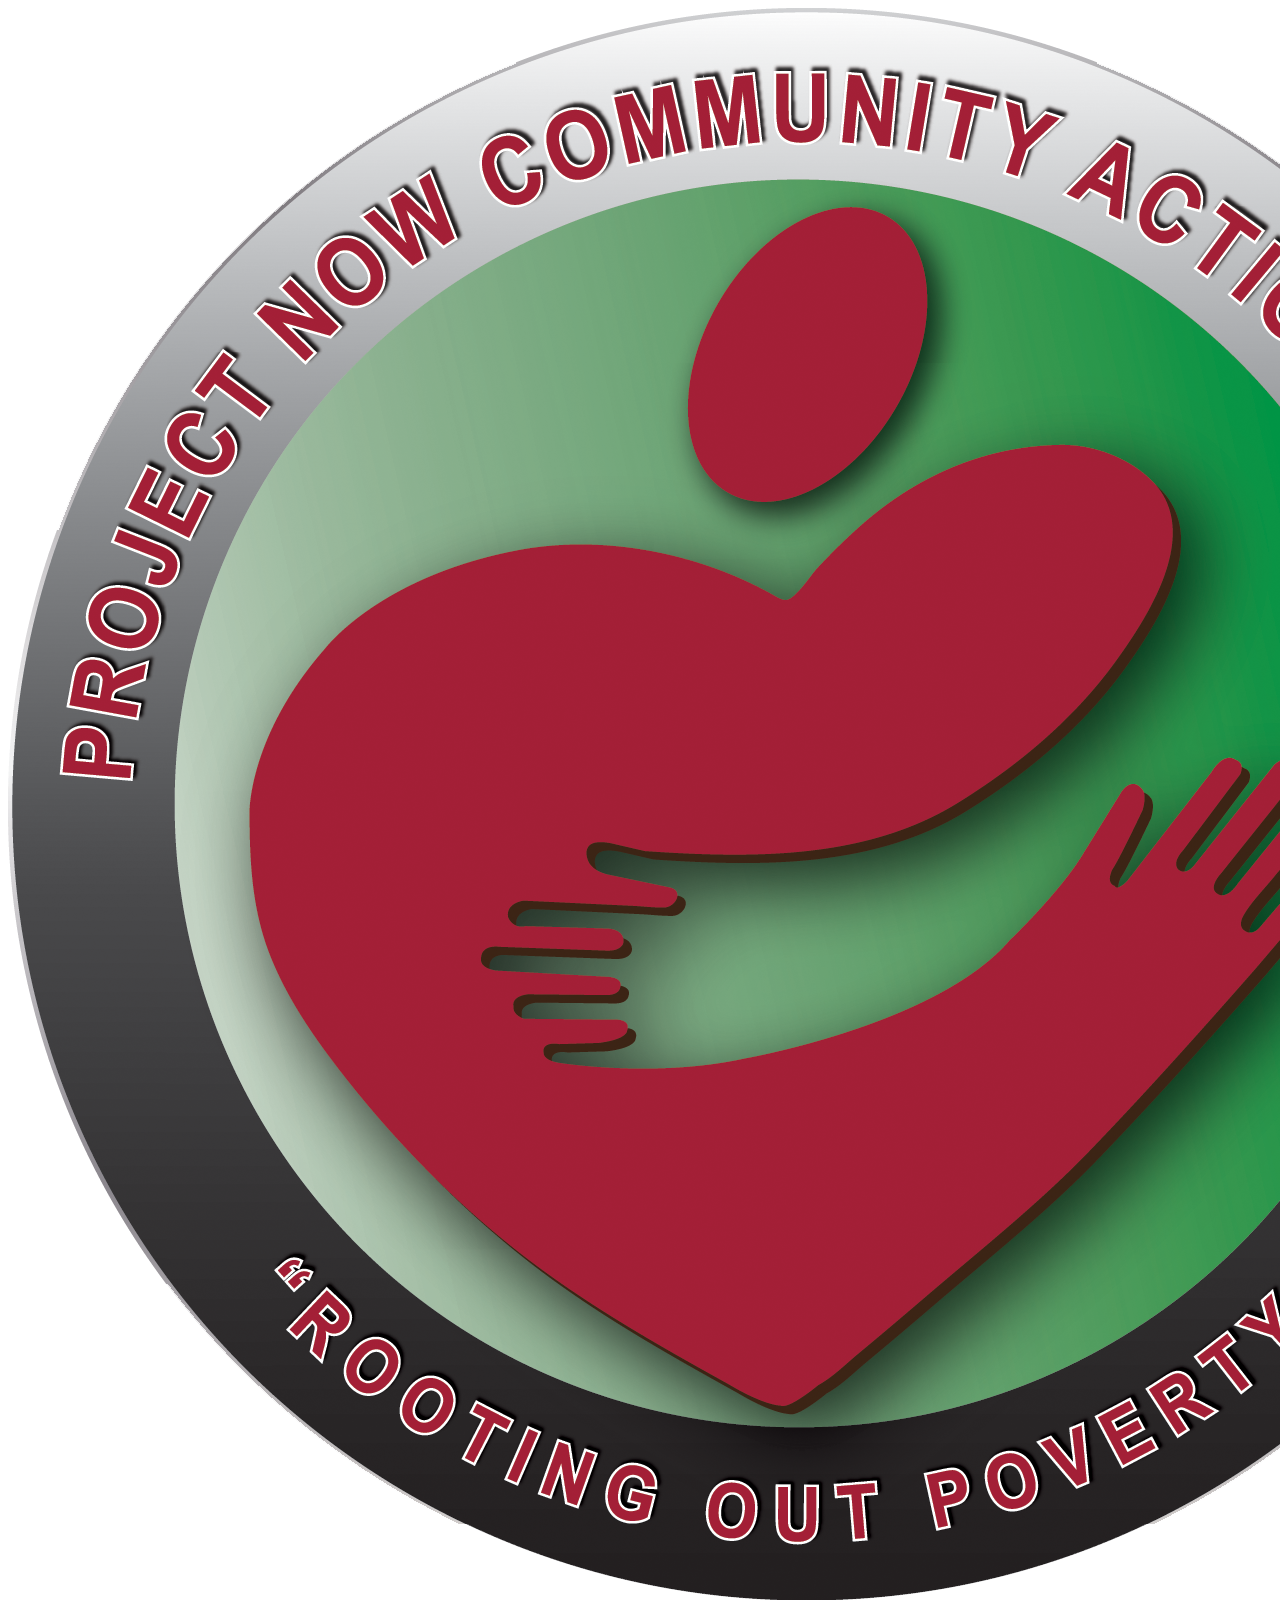
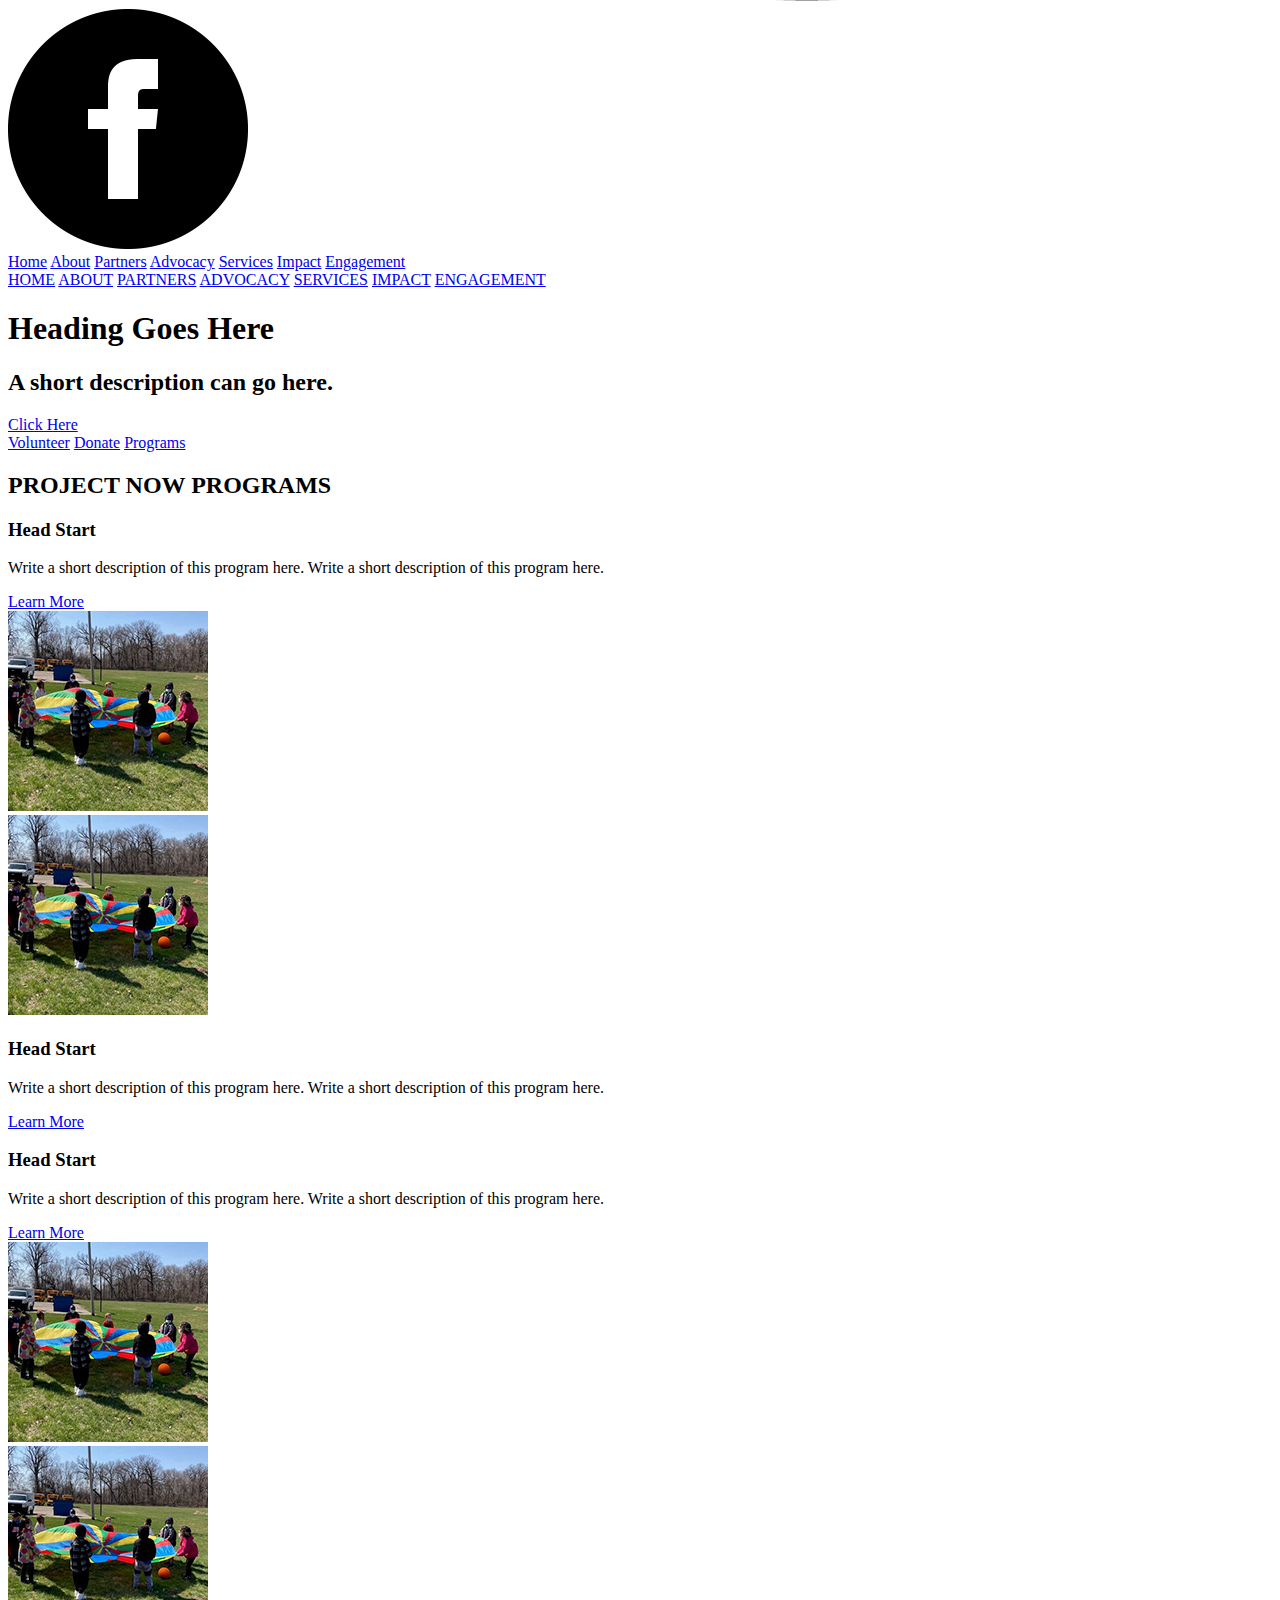
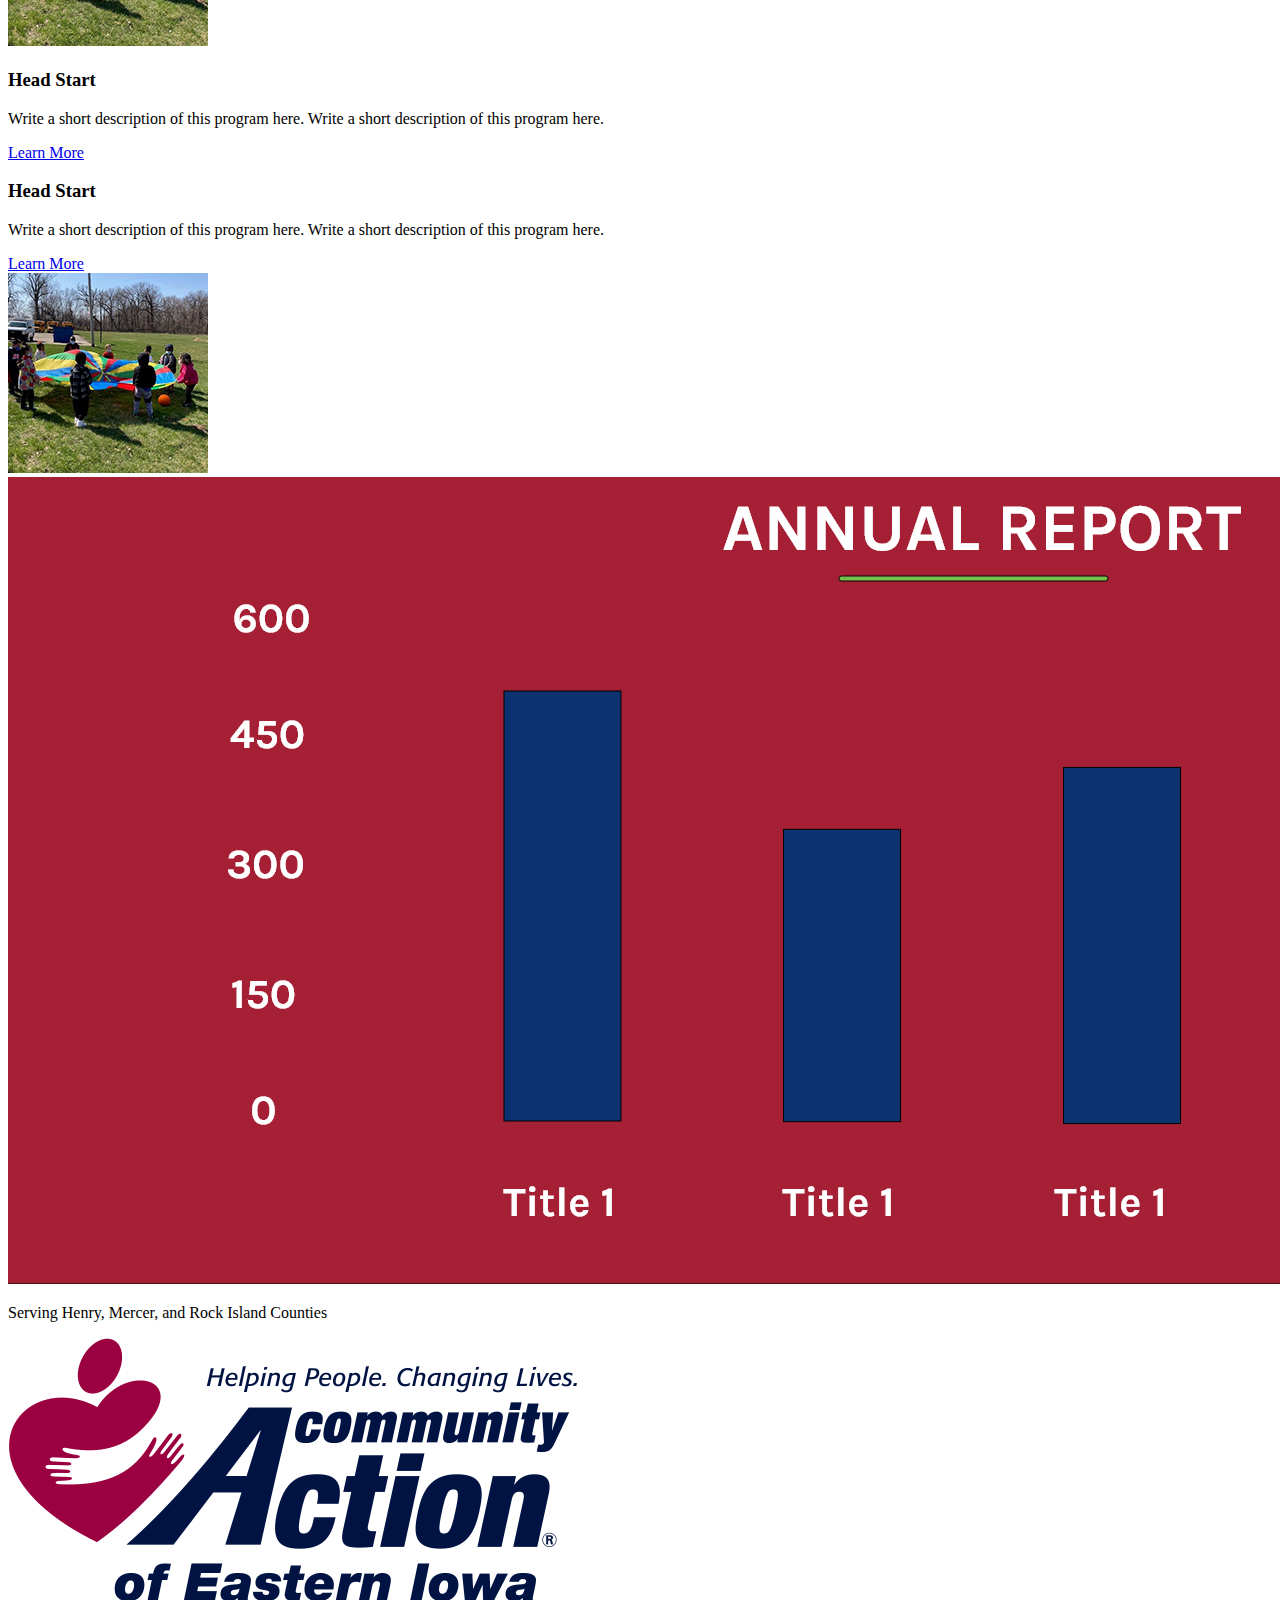
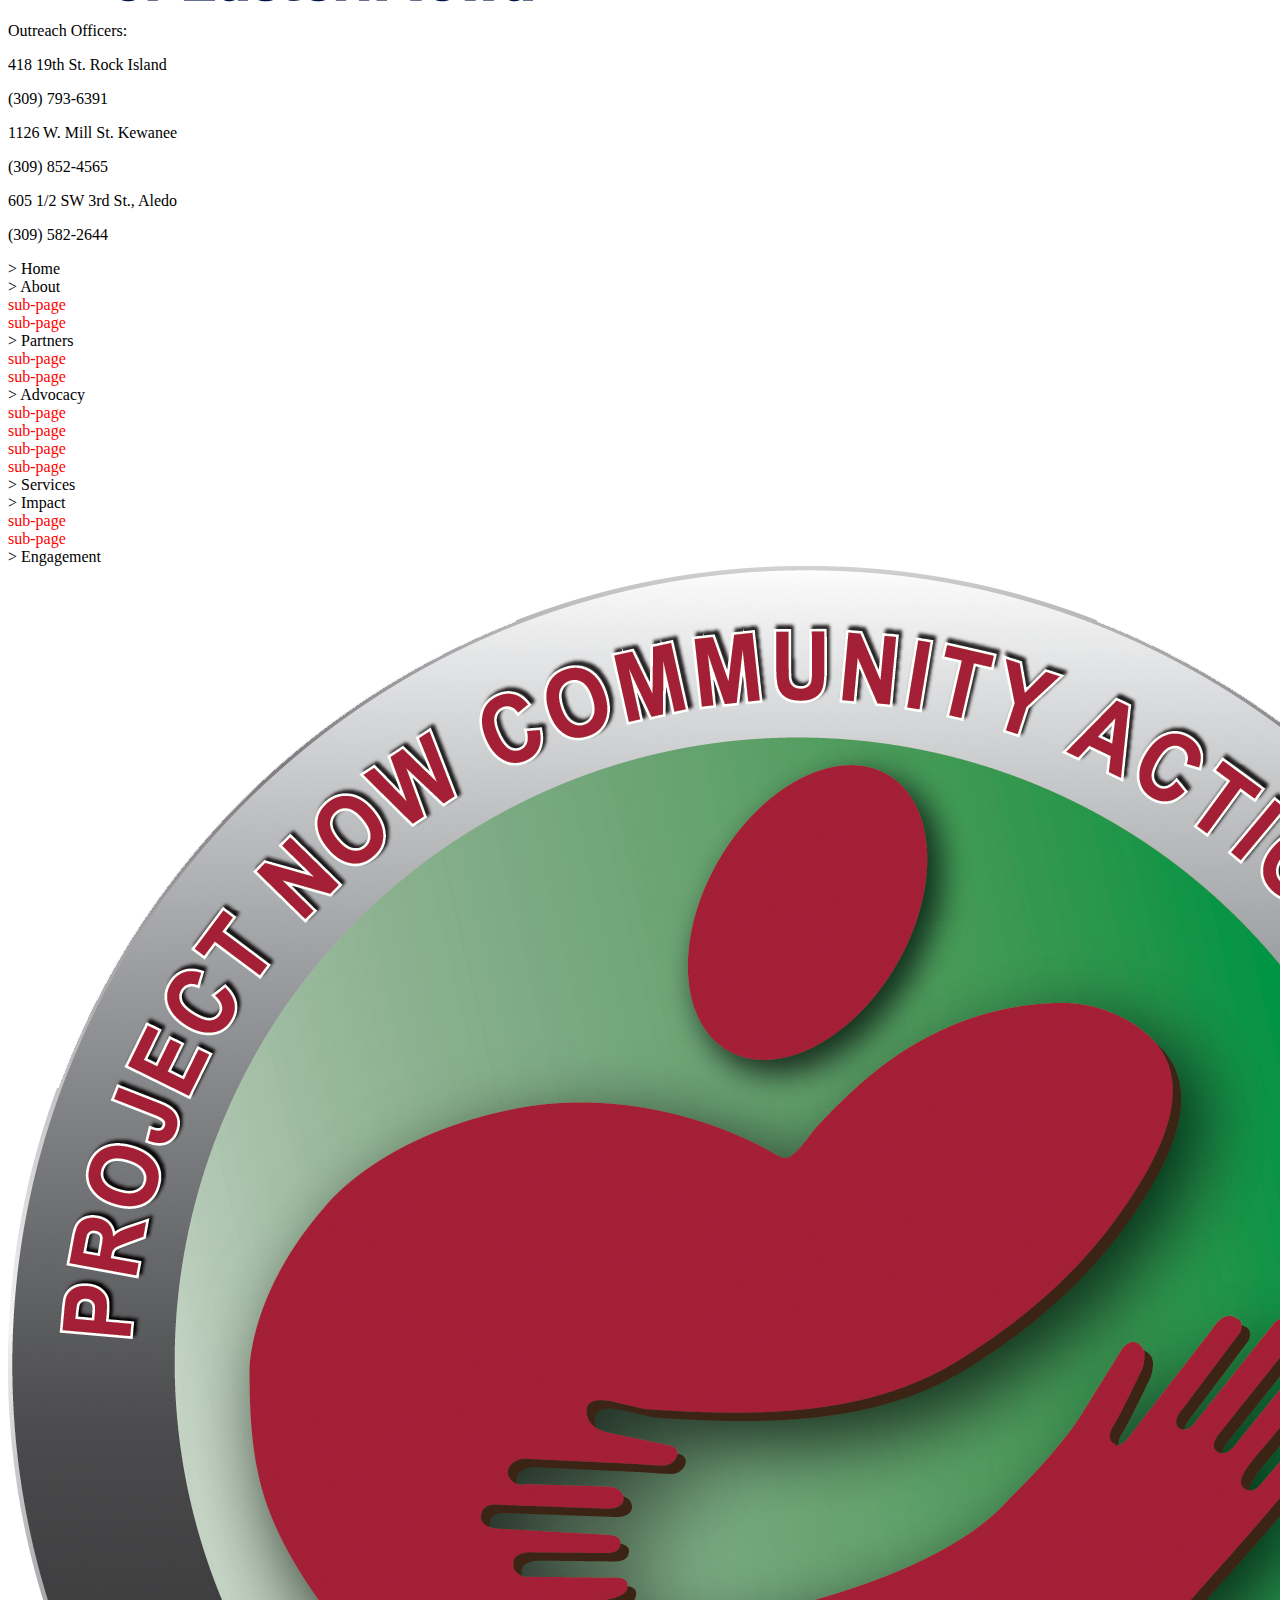
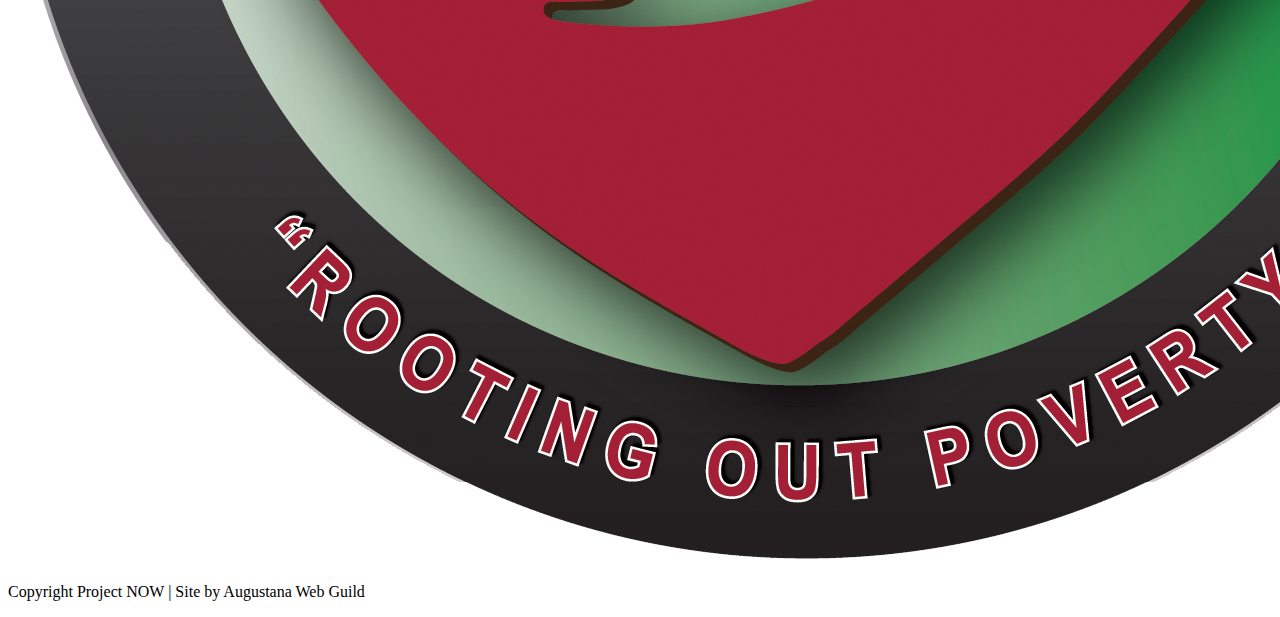
==== index.html @ 5ce3bcc2 "homepage" ====
<!DOCTYPE html>
<html>

<head>
    <title>Home | Project NOW</title>
    <link rel="stylesheet" type="text/css" href="css/style.css">
    <meta name="viewport" content="width=device-width, initial-scale=1.0">

</head>

<body>
    <header>

        <div class="logo">
            <img src="img/logo.png" alt="Project NOW logo">
        </div>
        <div class="facebook">
            <a href="https://www.facebook.com/projectnowIL/" target="_blank"><img src="img/facebook.png" alt="Link to facebook page for Project NOW"></a>
        </div>


        <div class="nav">
            <a href="index.html">Home</a>
            <a href="#about">About</a>
            <a href="#partners">Partners</a>
            <a href="#advocacy">Advocacy</a>
            <a href="#services">Services</a>
            <a href="#impact">Impact</a>
            <a href="#engagement">Engagement</a>
        </div>

    </header>

    <main>
        <div class="topnav" style="text-transform: uppercase;">
            <a href="javascript:void(0);" class="icon" onclick="myFunction()">
                <i class="fa fa-bars"></i>
            </a>
            <div id="myLinks">
                <a href="index.html">Home</a>
                <a href="#about">About</a>
                <a href="#partners">Partners</a>
                <a href="#advocacy">Advocacy</a>
                <a href="#services">Services</a>
                <a href="#impact">Impact</a>
                <a href="#engagement">Engagement</a>
            </div>
        </div>

        <div class="banner">
            <div class="img banner-img">
                <h1>Heading Goes Here</h1>
                <h2>A short description can go here.</h2>
                <a href="#info">Click Here</a>
            </div>
        </div>

        <div class="button-grid">
            <a href="#volunteer">Volunteer</a>
            <a href="#donate">Donate</a>
            <a href="#programs">Programs</a>
        </div>

        <div class="content">
            <h2>PROJECT NOW PROGRAMS</h2>
            <div class="content-grid">
                <div class="textSide">
                    <h3>Head Start</h3>
                    <p>Write a short description of this program here. Write a short description of this program here.</p>
                    <a href="#learn1">Learn More</a>
                </div>
                <div class="pictureSide">
                    <img src="img/pic1.jpg" alt="Kids sitting down with all their legs together in a circle">
                </div>
                <div class="pictureSide">
                    <img src="img/pic1.jpg" alt="Kids sitting down with all their legs together in a circle">
                </div>
                <div class="textSide">
                    <h3>Head Start</h3>
                    <p>Write a short description of this program here. Write a short description of this program here.</p>
                    <a href="#learn1">Learn More</a>
                </div>
                <div class="textSide">
                    <h3>Head Start</h3>
                    <p>Write a short description of this program here. Write a short description of this program here.</p>
                    <a href="#learn1">Learn More</a>
                </div>
                <div class="pictureSide">
                    <img src="img/pic1.jpg" alt="Kids sitting down with all their legs together in a circle">
                </div>
                <div class="pictureSide">
                    <img src="img/pic1.jpg" alt="Kids sitting down with all their legs together in a circle">
                </div>
                <div class="textSide">
                    <h3>Head Start</h3>
                    <p>Write a short description of this program here. Write a short description of this program here.</p>
                    <a href="#learn1">Learn More</a>
                </div>
                <div class="textSide">
                    <h3>Head Start</h3>
                    <p>Write a short description of this program here. Write a short description of this program here.</p>
                    <a href="#learn1">Learn More</a>
                </div>
                <div class="pictureSide">
                    <img src="img/pic1.jpg" alt="Kids sitting down with all their legs together in a circle">
                </div>
            </div>

            <div class="report">
                <img src="img/report.png" alt="report 2020">
            </div>

            <div class="bot-content-grid">
                <div class="bot-left">
                    <p class="mid">Serving Henry, Mercer, and Rock Island Counties</p>
                    <img src="img/comAct.png" alt="Helping people, changing lives">
                </div>
                <div class="bot-right">
                    <p class="mid">Outreach Officers:</p>
                    <div class="bot-right-cont">
                        <p>418 19th St. Rock Island</p>
                        <p>(309) 793-6391</p>
                        <p>1126 W. Mill St. Kewanee</p>
                        <p>(309) 852-4565</p>
                        <p>605 1/2 SW 3rd St., Aledo</p>
                        <p>(309) 582-2644</p>
                    </div>
                </div>
            </div>
        </div>

        <footer>
            <div class="footNav">
                <div class="home">
                    <a href="index.html" class="footTitle" style="color: black; text-decoration: none;"><span class="mobOnly">&gt </span>Home</a>
                </div>
                <div class="about">
                    <a href="#about" class="footTitle" style="color: black; text-decoration: none;"><span class="mobOnly">&gt </span>About</a><br class="hideMob">
                    <a href="#sub-page" class="footContent hideMob" style="color: red; text-decoration: none;">sub-page</a><br class="hideMob">
                    <a href="#sub-page" class="footContent hideMob" style="color: red; text-decoration: none;">sub-page</a><br class="hideMob">
                </div>
                <div class="partners">
                    <a href="#partners" class="footTitle" style="color: black; text-decoration: none;"><span class="mobOnly">&gt </span>Partners</a><br class="hideMob">
                    <a href="#sub-page" class="footContent hideMob" style="color: red; text-decoration: none;">sub-page</a><br class="hideMob">
                    <a href="#sub-page" class="footContent hideMob" style="color: red; text-decoration: none;">sub-page</a><br class="hideMob">
                </div>
                <div class="advocacy">
                    <a href="#advocacy" class="footTitle" style="color: black; text-decoration: none;"><span class="mobOnly">&gt </span>Advocacy</a><br class="hideMob">
                    <a href="#sub-page" class="footContent hideMob" style="color: red; text-decoration: none;">sub-page</a><br class="hideMob">
                    <a href="#sub-page" class="footContent hideMob" style="color: red; text-decoration: none;">sub-page</a><br class="hideMob">
                    <a href="#sub-page" class="footContent hideMob" style="color: red; text-decoration: none;">sub-page</a><br class="hideMob">
                    <a href="#sub-page" class="footContent hideMob" style="color: red; text-decoration: none;">sub-page</a><br class="hideMob">
                </div>
                <div class="services">
                    <a href="#services" class="footTitle" style="color: black; text-decoration: none;"><span class="mobOnly">&gt </span>Services</a>
                </div>
                <div class="impact">
                    <a href="#impact" class="footTitle" style="color: black; text-decoration: none;"><span class="mobOnly">&gt </span>Impact</a><br class="hideMob">
                    <a href="#sub-page" class="footContent hideMob" style="color: red; text-decoration: none;">sub-page</a><br class="hideMob">
                    <a href="#sub-page" class="footContent hideMob" style="color: red; text-decoration: none;">sub-page</a><br class="hideMob">
                </div>
                <div class="engagement">
                    <a href="#engagement" class="footTitle" style="color: black; text-decoration: none;"><span class="mobOnly">&gt </span>Engagement</a>
                </div>

            </div>
            <div class="foot-logo">
                <img src="img/logo.png">
            </div>
            <div class="creds">
                <p> Copyright Project NOW | Site by Augustana Web Guild</p>
            </div>
        </footer>
    </main>
</body>

</html>
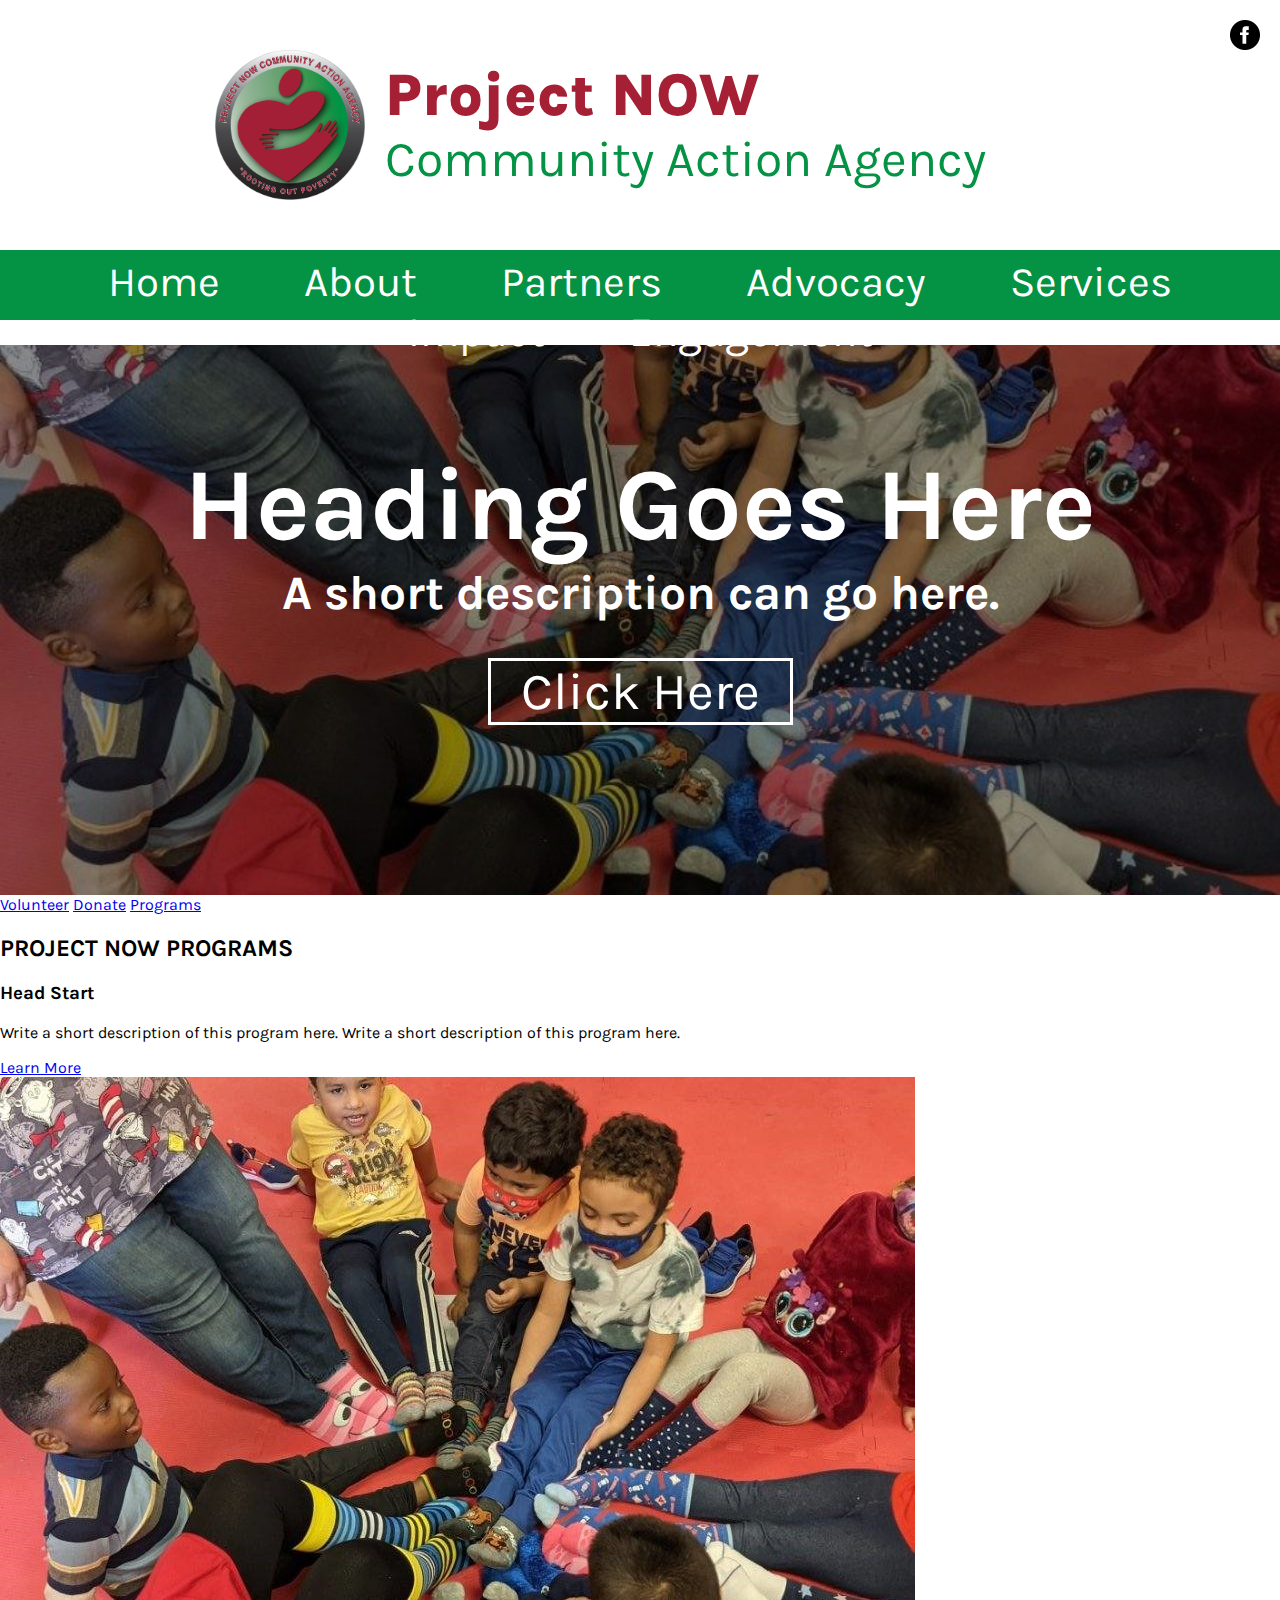
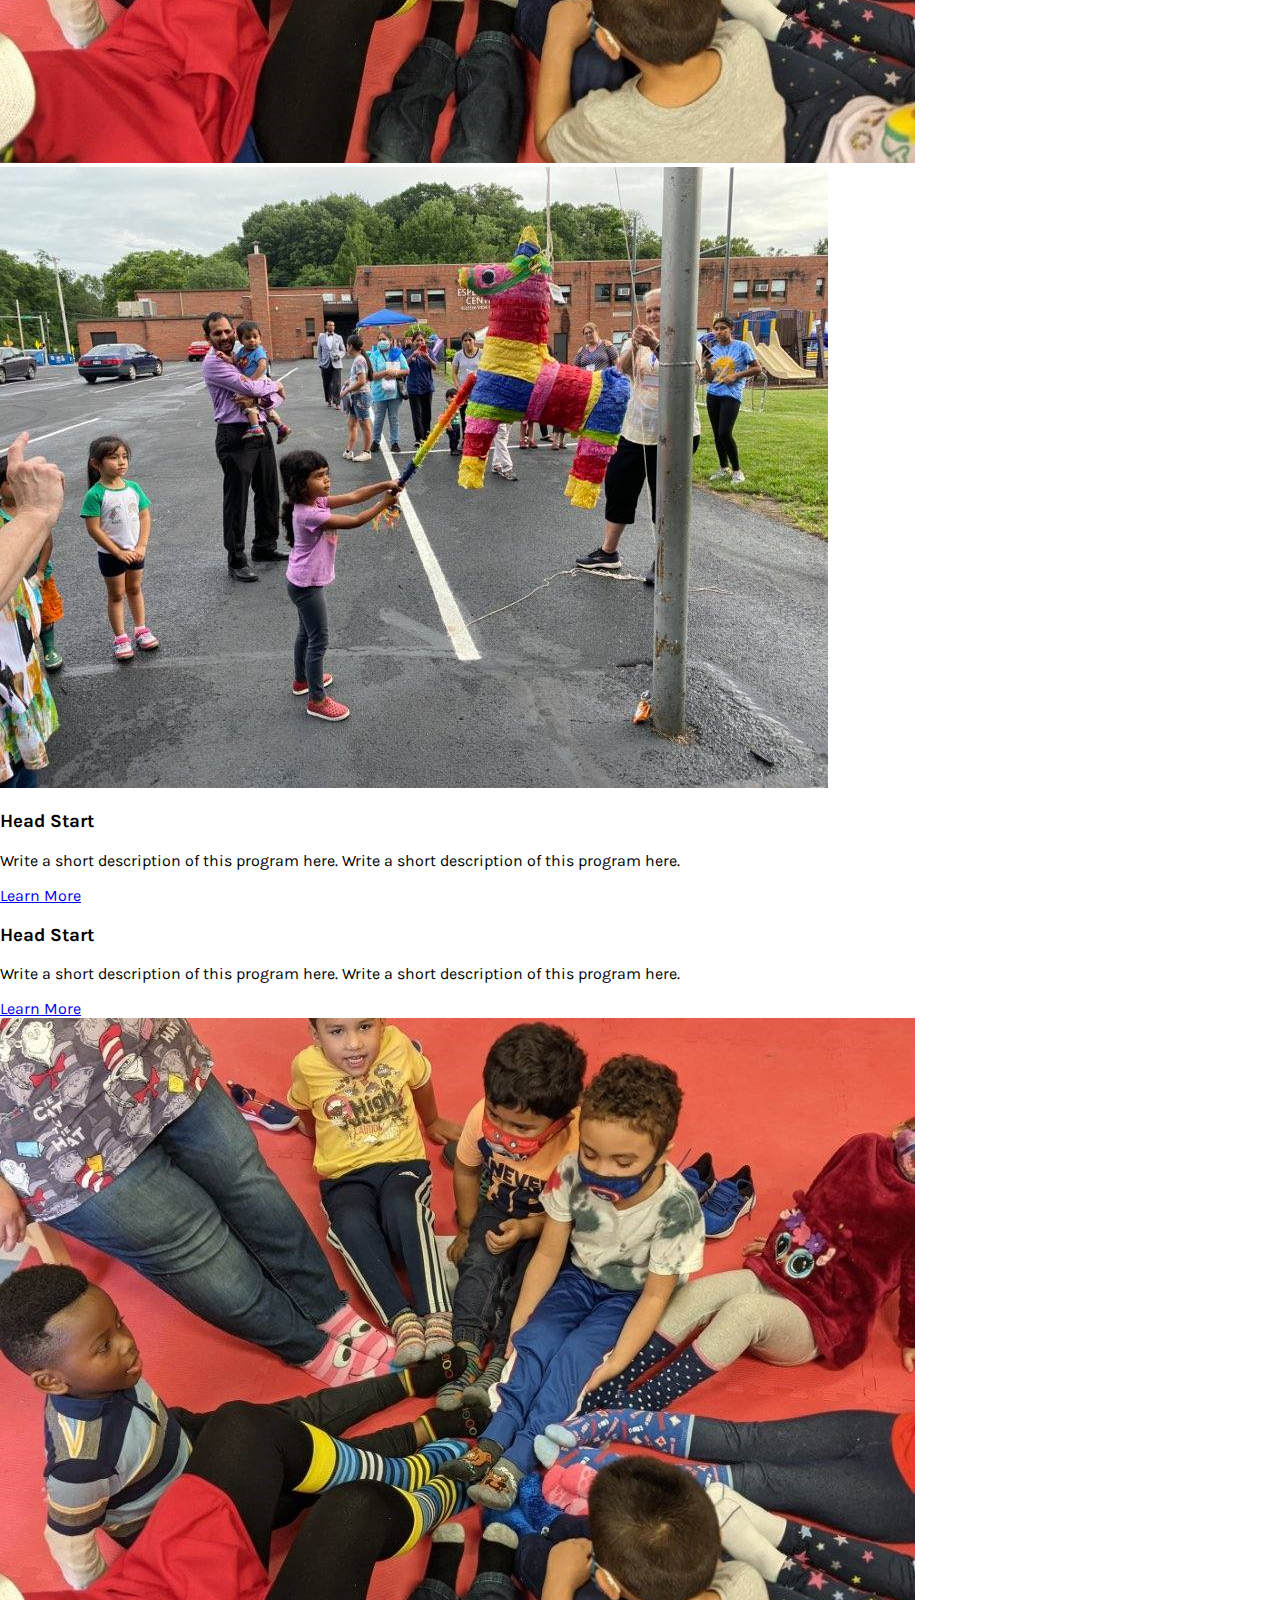
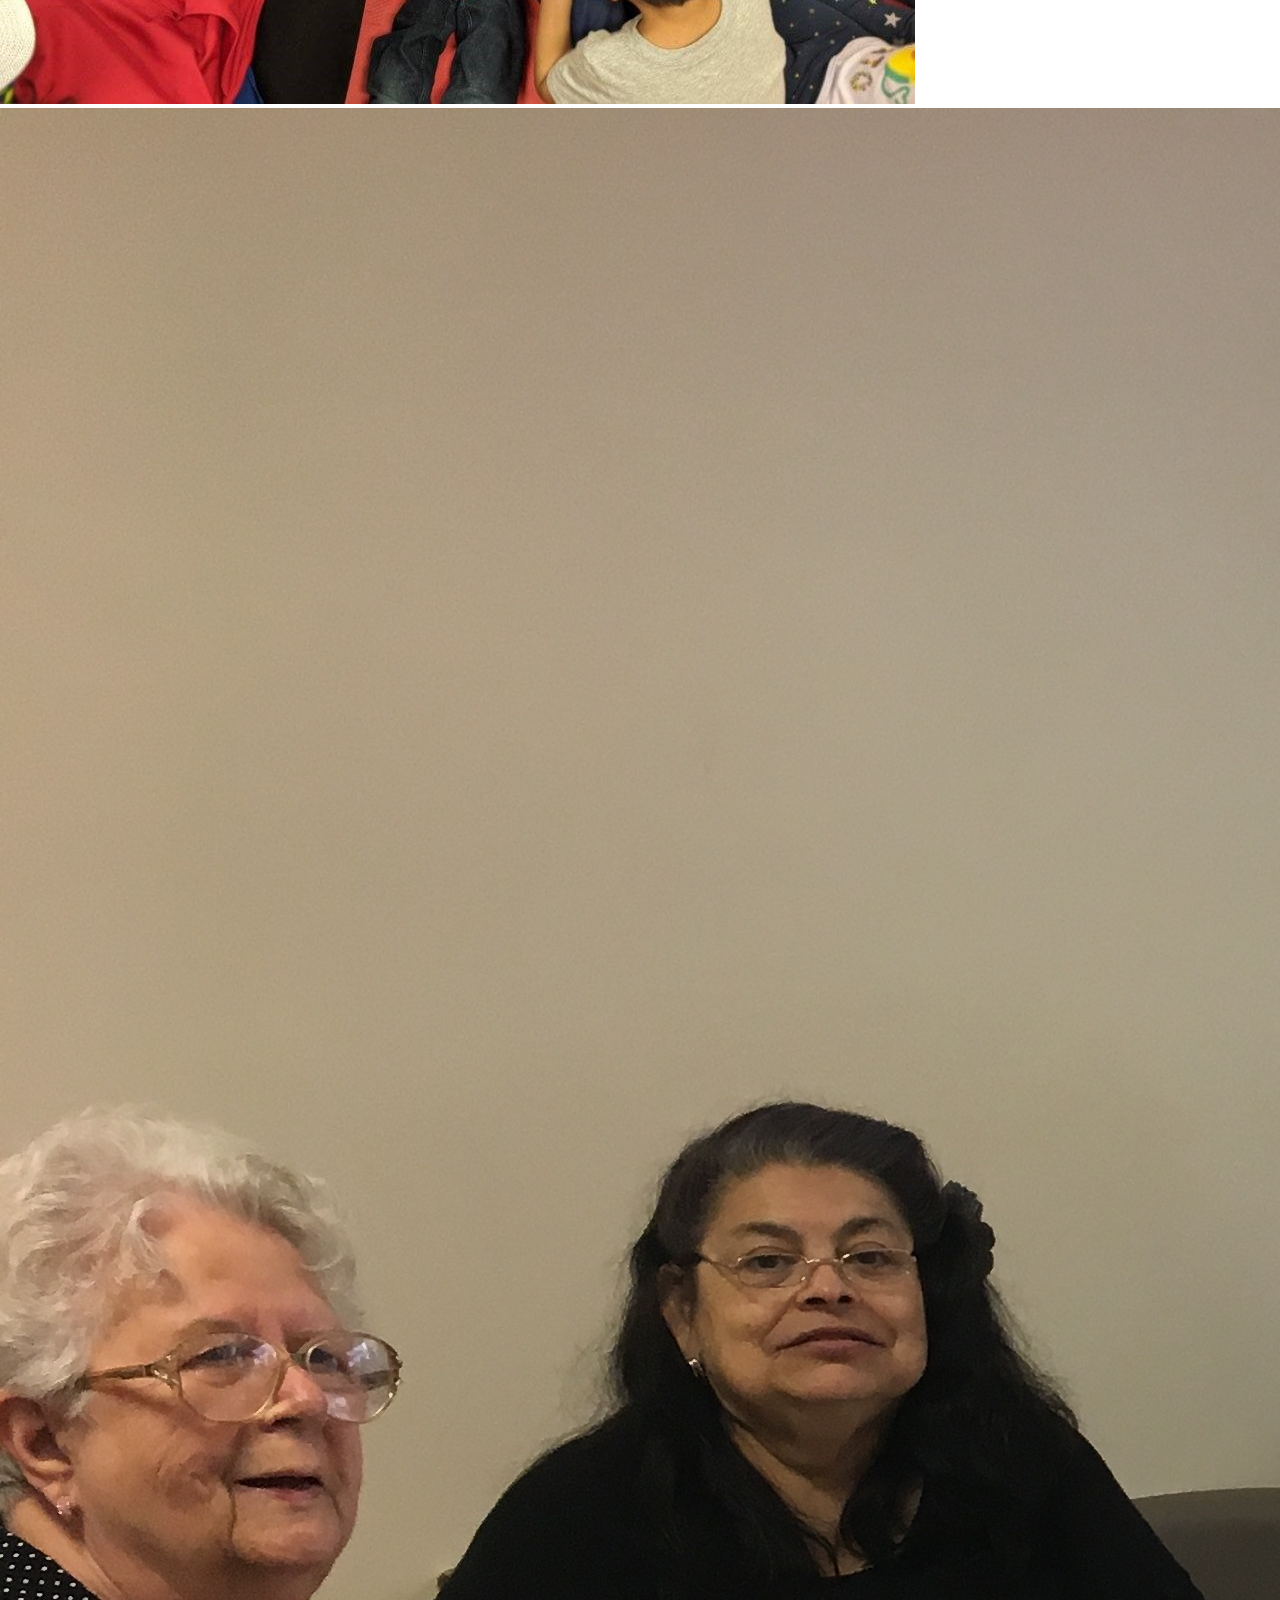
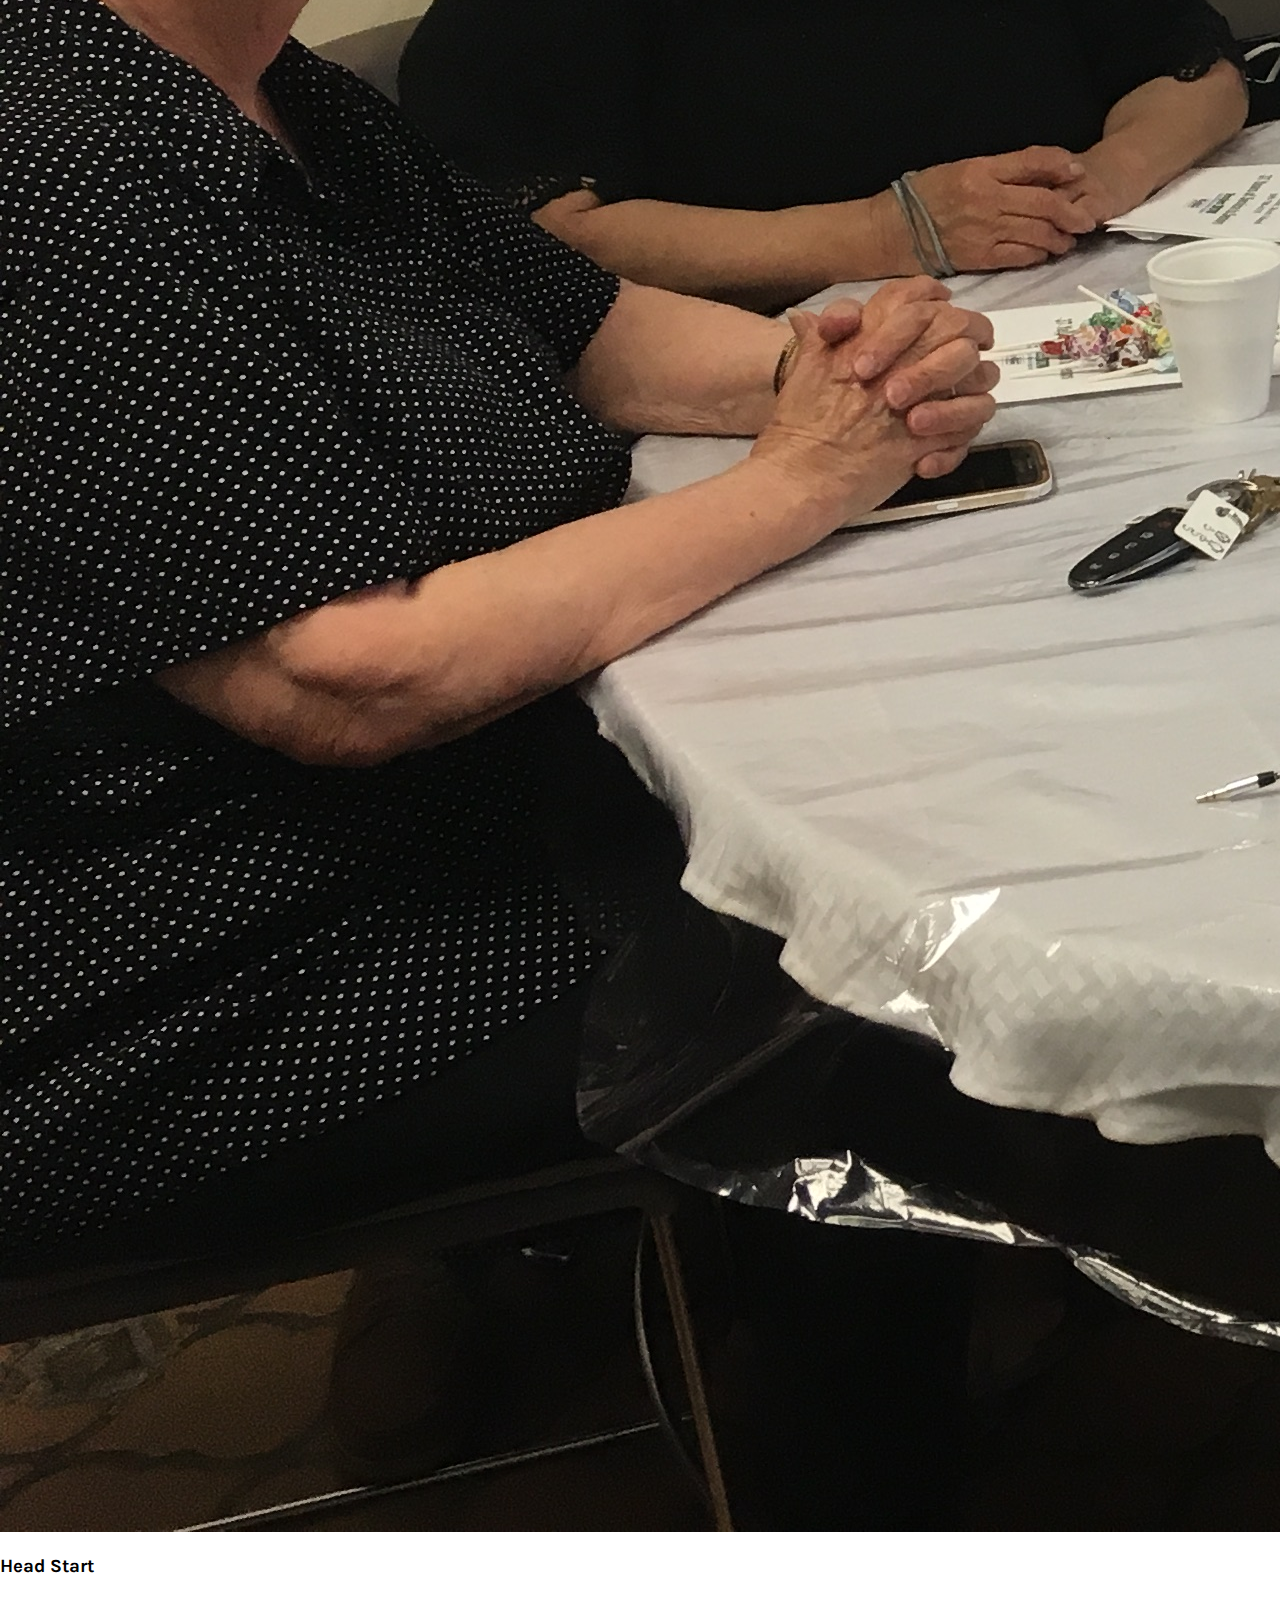
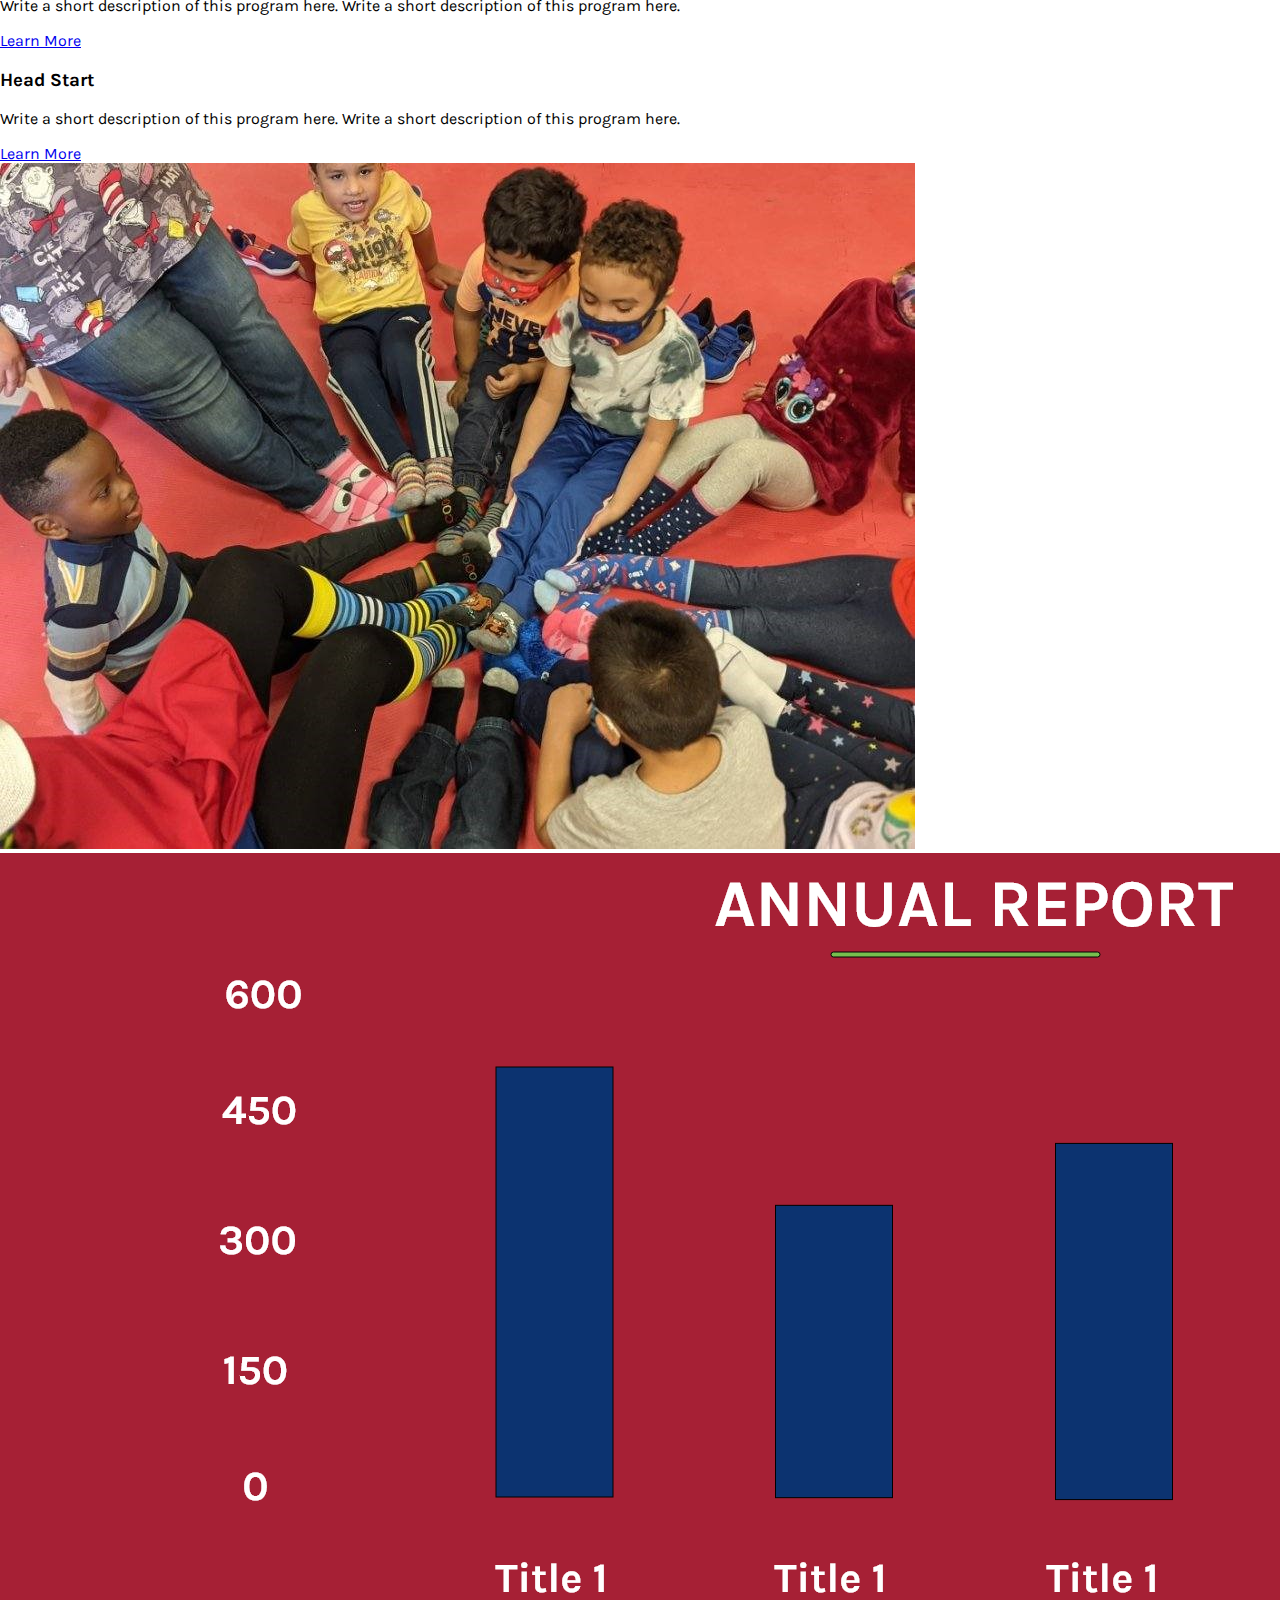
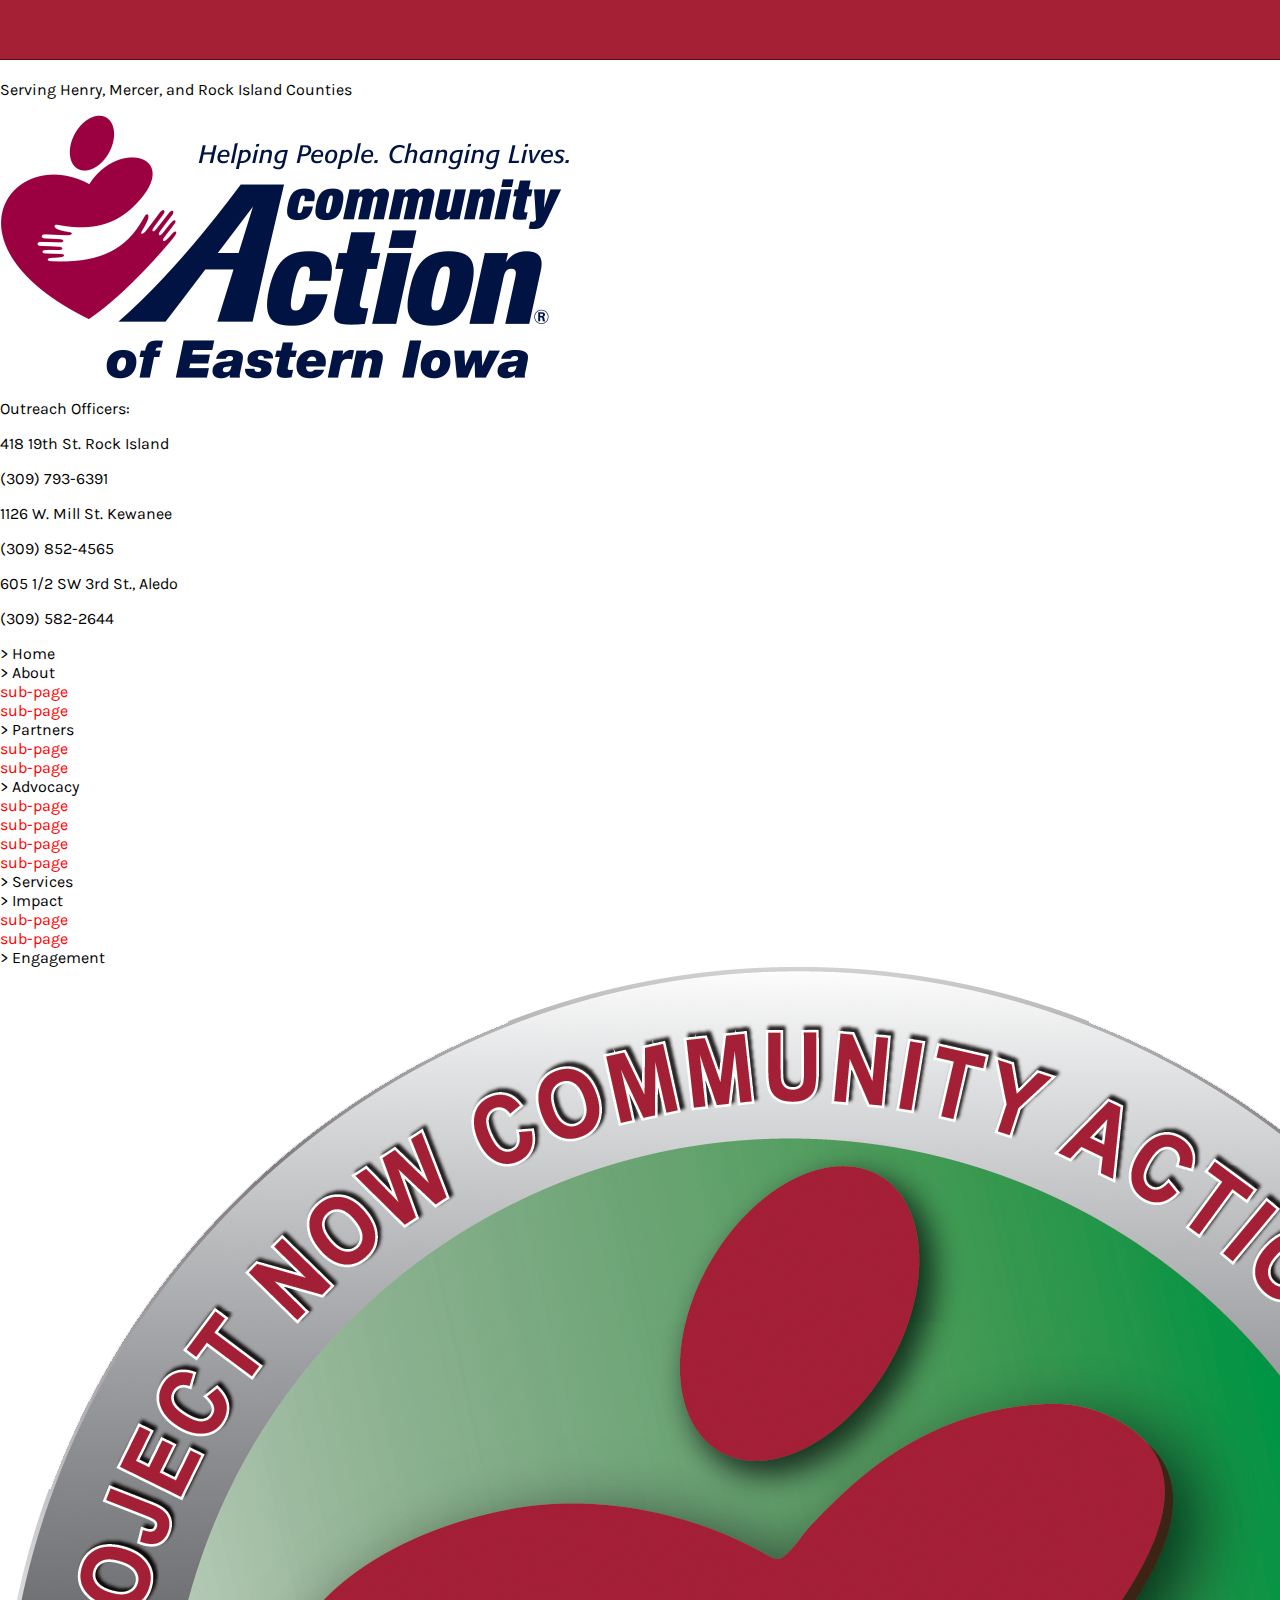
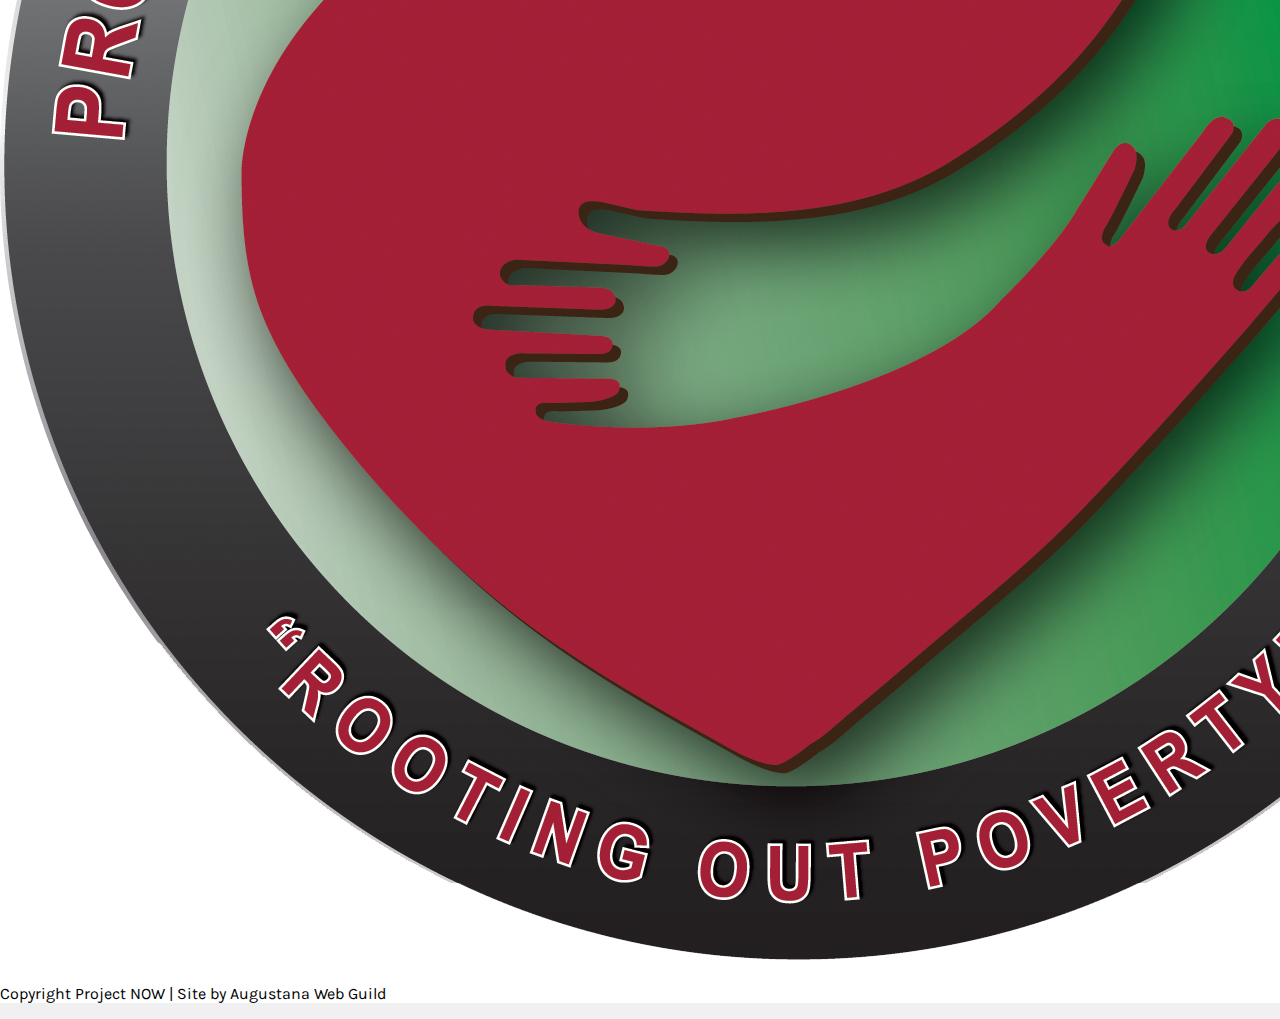
==== commit 2e90b3f7: "." ====
--- a/index.html
+++ b/index.html
@@ -5,6 +5,9 @@
     <title>Home | Project NOW</title>
     <link rel="stylesheet" type="text/css" href="css/style.css">
     <meta name="viewport" content="width=device-width, initial-scale=1.0">
+    <link rel="preconnect" href="https://fonts.googleapis.com">
+    <link rel="preconnect" href="https://fonts.gstatic.com" crossorigin>
+    <link href="https://fonts.googleapis.com/css2?family=Karla:wght@200;300;400;500;600;700;800&display=swap" rel="stylesheet">
 
 </head>
 
@@ -12,13 +15,22 @@
     <header>
 
         <div class="logo">
-            <img src="img/logo.png" alt="Project NOW logo">
+            <a href="index.html"><img src="img/logo.png" alt="Project NOW logo"></a>
+            <div class="logoName">
+                <p class="title">Project NOW</p>
+                <p class="subT">Community Action Agency</p>
+            </div>
         </div>
         <div class="facebook">
-            <a href="https://www.facebook.com/projectnowIL/" target="_blank"><img src="img/facebook.png" alt="Link to facebook page for Project NOW"></a>
+            <a href="https://www.facebook.com/projectnowIL/" target="_blank" class="fb"><img src="img/facebook.png" alt="Link to facebook page for Project NOW"></a>
         </div>
 
 
+
+
+    </header>
+
+    <main>
         <div class="nav">
             <a href="index.html">Home</a>
             <a href="#about">About</a>
@@ -29,9 +41,6 @@
             <a href="#engagement">Engagement</a>
         </div>
 
-    </header>
-
-    <main>
         <div class="topnav" style="text-transform: uppercase;">
             <a href="javascript:void(0);" class="icon" onclick="myFunction()">
                 <i class="fa fa-bars"></i>
@@ -73,7 +82,7 @@
                     <img src="img/pic1.jpg" alt="Kids sitting down with all their legs together in a circle">
                 </div>
                 <div class="pictureSide">
-                    <img src="img/pic1.jpg" alt="Kids sitting down with all their legs together in a circle">
+                    <img src="img/pinata.jpg" alt="Kids sitting down with all their legs together in a circle">
                 </div>
                 <div class="textSide">
                     <h3>Head Start</h3>
@@ -89,7 +98,7 @@
                     <img src="img/pic1.jpg" alt="Kids sitting down with all their legs together in a circle">
                 </div>
                 <div class="pictureSide">
-                    <img src="img/pic1.jpg" alt="Kids sitting down with all their legs together in a circle">
+                    <img src="img/senior1.JPG" alt="Kids sitting down with all their legs together in a circle">
                 </div>
                 <div class="textSide">
                     <h3>Head Start</h3>
--- a/css/style.css
+++ b/css/style.css
@@ -0,0 +1,126 @@
+* {
+    box-sizing: border-box;
+}
+
+body {
+    max-width: 1920px;
+    margin: 0;
+    background-color: rgb(240, 240, 240);
+    width: 100%;
+    font-family: 'Karla', sans-serif;
+}
+
+header {
+    width: 100%;
+    max-width: 1920px;
+    background-color: white;
+    top: 0;
+    height: 250px;
+    display: flex;
+    z-index: 7;
+    margin-top: 0;
+}
+
+.logo {
+    margin-top: 50px;
+    margin-bottom: 50px;
+    display: grid;
+    grid-template-columns: 150px 620px;
+    width: 800px;
+    grid-gap: 20px;
+    margin-left: auto;
+    margin-right: auto;
+}
+
+.logo img {
+    width: 150px;
+    height: 150px;
+}
+
+.fb img {
+    padding-top: 20px;
+    width: 50px;
+    height: 50px;
+    padding-right: 20px;
+}
+
+.title {
+    font-size: 60px;
+    font-weight: 900;
+    color: #A62035;
+    margin-top: 10px;
+    margin-bottom: 0;
+}
+
+.subT {
+    font-size: 50px;
+    color: #049344;
+    margin-top: 0;
+    margin-bottom: 0;
+}
+
+.logoName {
+    vertical-align: middle;
+}
+
+.logo a {
+    width: 150px;
+}
+
+main {
+    background-color: white;
+}
+
+.topnav {
+    display: none;
+}
+
+.nav {
+    background-color: #049344;
+    height: 70px;
+    padding-top: 7px;
+    text-align: center;
+    margin-bottom: 25px;
+}
+
+.nav a {
+    padding-top: 0;
+    font-size: 42px;
+    text-align: center;
+    text-decoration: none;
+    color: white;
+    padding-right: 40px;
+    padding-left: 40px;
+}
+
+.banner-img {
+    text-align: center;
+    background-image: url("../img/banner.jpg");
+    background-position: center;
+    background-size: cover;
+    height: 550px;
+    color: white;
+}
+
+.banner-img h1 {
+    font-size: 102px;
+    font-weight: 700;
+    margin-bottom: 0;
+    margin-top: 0;
+    padding-top: 100px;
+}
+
+.banner-img h2 {
+    font-size: 48px;
+    margin-bottom: 40px;
+    margin-top: 0;
+}
+
+.banner-img a {
+    text-decoration: none;
+    color: white;
+    font-size: 52px;
+    border: white 3px solid;
+    padding-left: 30px;
+    padding-right: 30px;
+}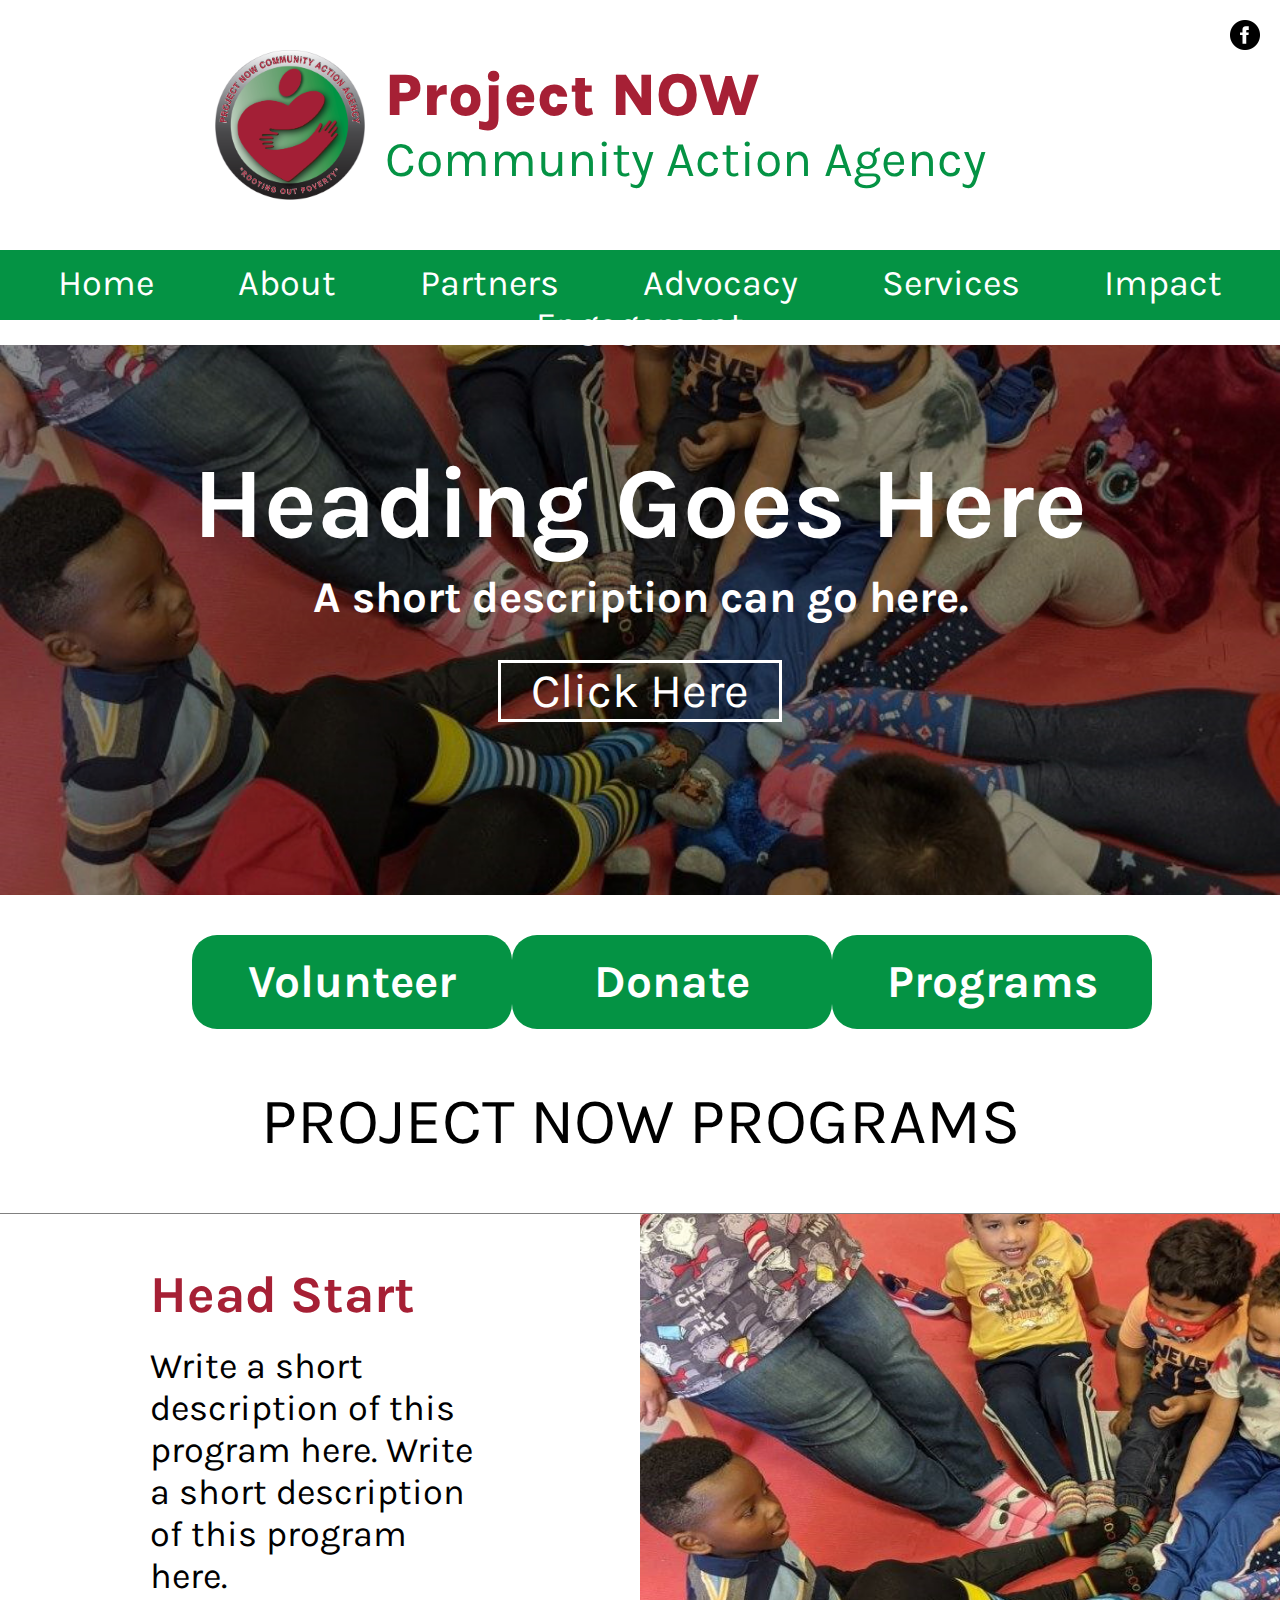
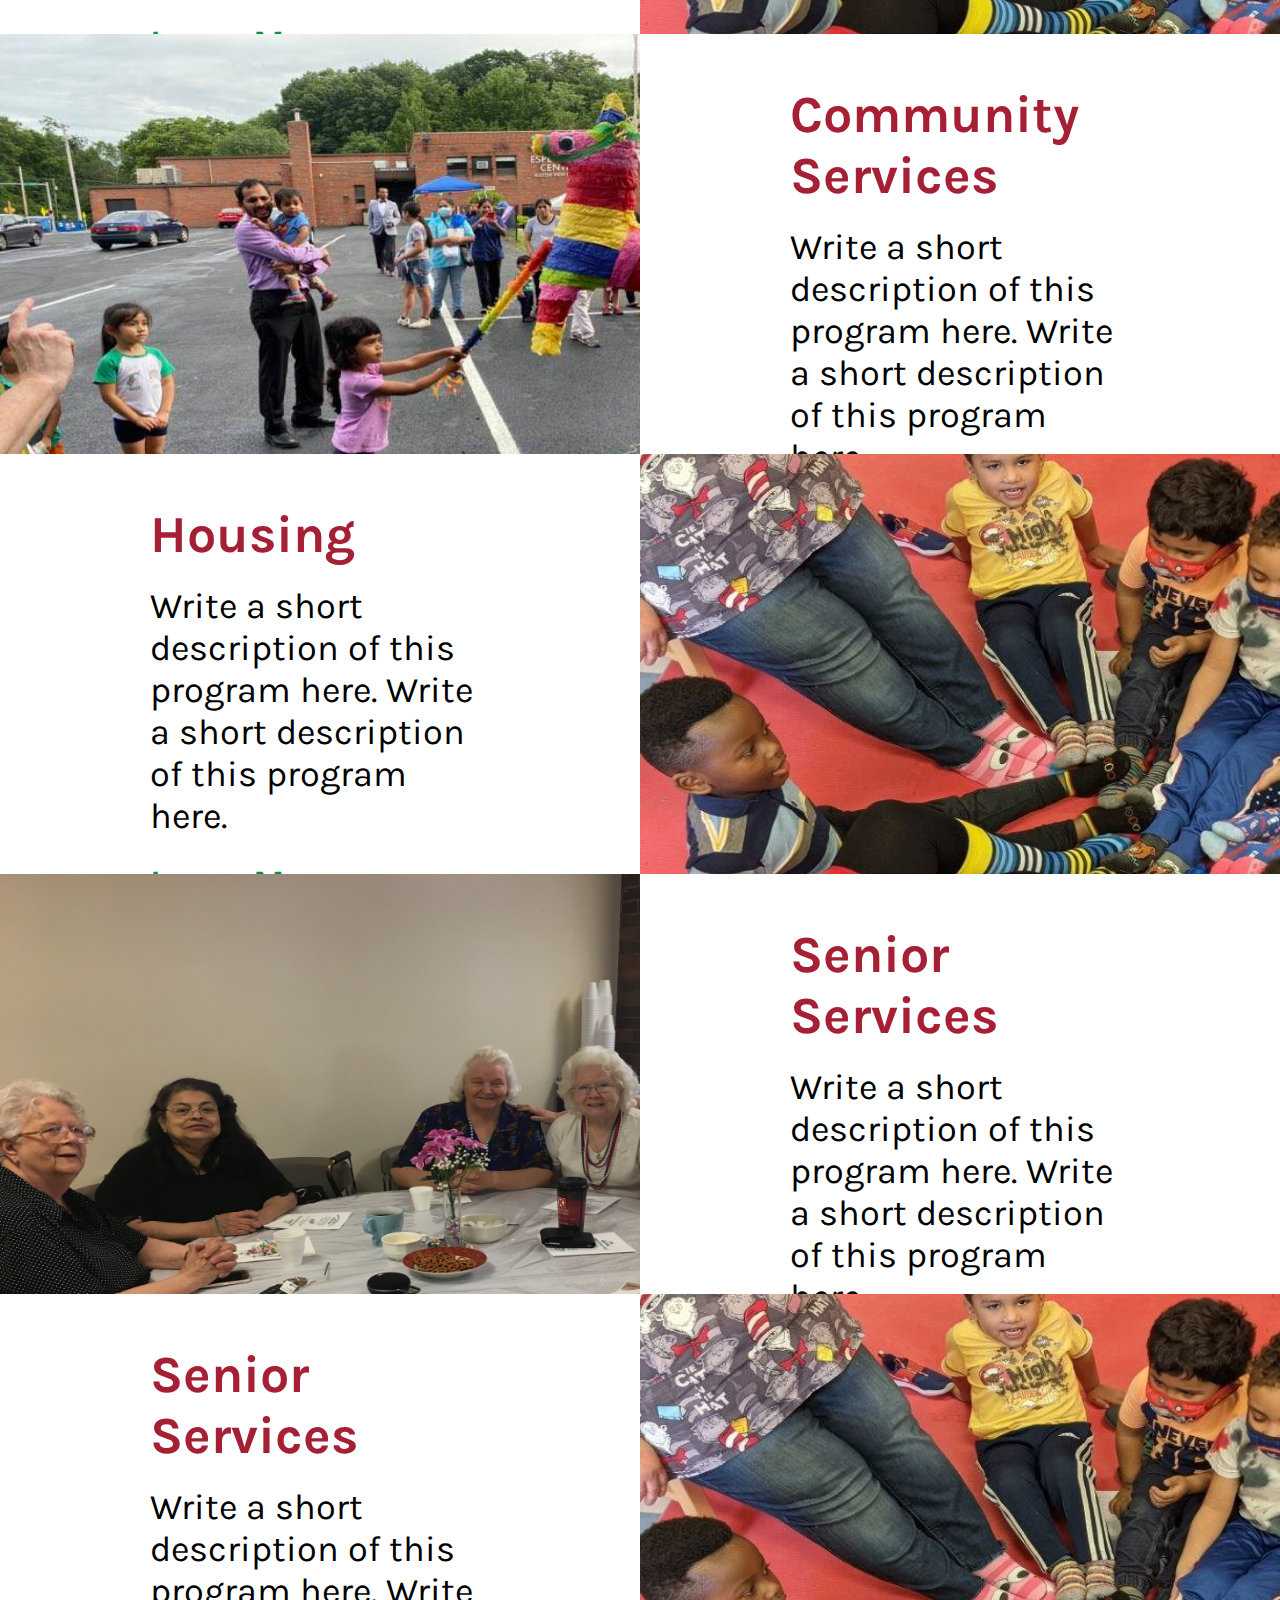
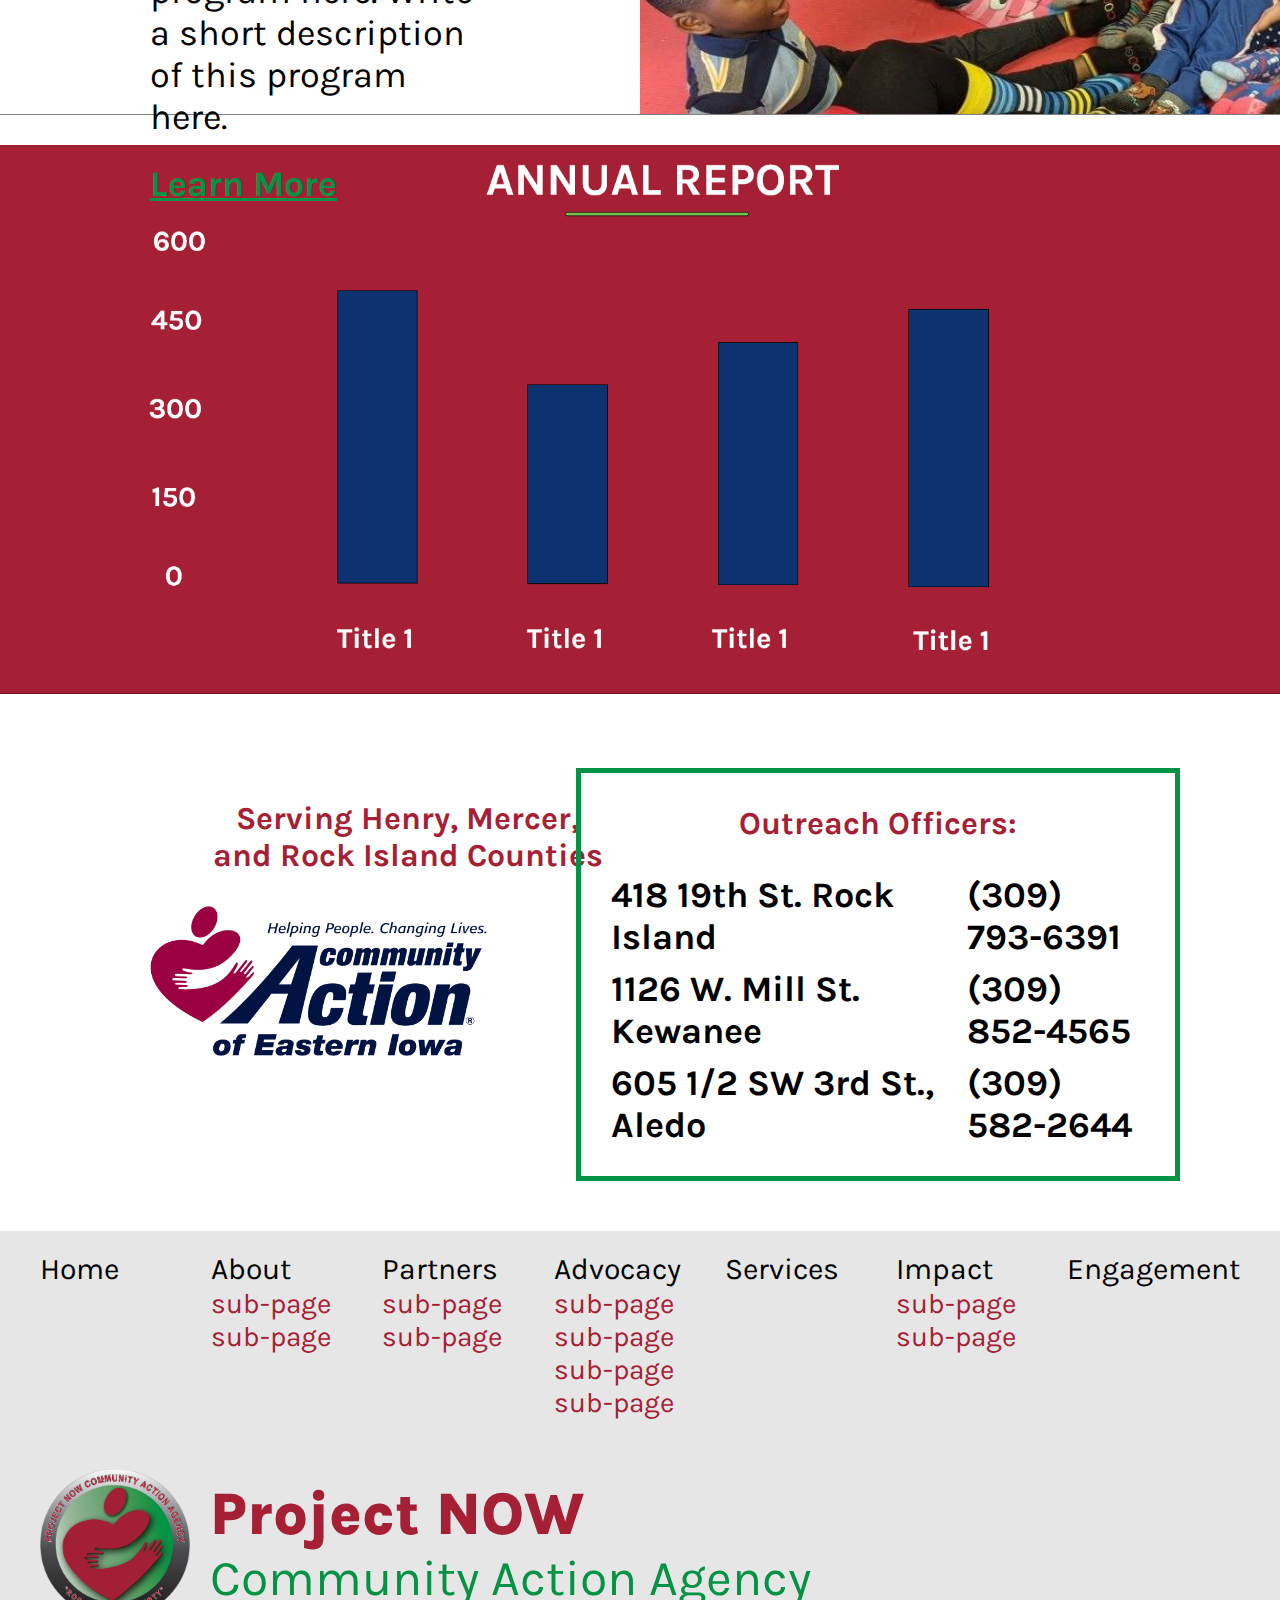
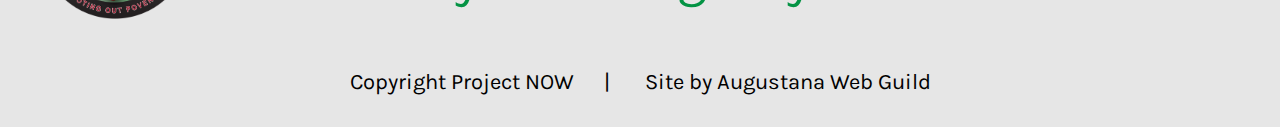
==== commit 5902a47e: "homepage non responsive" ====
--- a/index.html
+++ b/index.html
@@ -15,6 +15,7 @@
     <header>
 
         <div class="logo">
+
             <a href="index.html"><img src="img/logo.png" alt="Project NOW logo"></a>
             <div class="logoName">
                 <p class="title">Project NOW</p>
@@ -82,15 +83,15 @@
                     <img src="img/pic1.jpg" alt="Kids sitting down with all their legs together in a circle">
                 </div>
                 <div class="pictureSide">
-                    <img src="img/pinata.jpg" alt="Kids sitting down with all their legs together in a circle">
+                    <img src="img/pinata.jpg" alt="Kids breaking a pinata">
                 </div>
                 <div class="textSide">
-                    <h3>Head Start</h3>
+                    <h3>Community Services</h3>
                     <p>Write a short description of this program here. Write a short description of this program here.</p>
                     <a href="#learn1">Learn More</a>
                 </div>
                 <div class="textSide">
-                    <h3>Head Start</h3>
+                    <h3>Housing</h3>
                     <p>Write a short description of this program here. Write a short description of this program here.</p>
                     <a href="#learn1">Learn More</a>
                 </div>
@@ -101,12 +102,12 @@
                     <img src="img/senior1.JPG" alt="Kids sitting down with all their legs together in a circle">
                 </div>
                 <div class="textSide">
-                    <h3>Head Start</h3>
+                    <h3>Senior Services</h3>
                     <p>Write a short description of this program here. Write a short description of this program here.</p>
                     <a href="#learn1">Learn More</a>
                 </div>
                 <div class="textSide">
-                    <h3>Head Start</h3>
+                    <h3>Senior Services</h3>
                     <p>Write a short description of this program here. Write a short description of this program here.</p>
                     <a href="#learn1">Learn More</a>
                 </div>
@@ -121,11 +122,11 @@
 
             <div class="bot-content-grid">
                 <div class="bot-left">
-                    <p class="mid">Serving Henry, Mercer, and Rock Island Counties</p>
+                    <p class="mid leftleft">Serving Henry, Mercer,<br> and Rock Island Counties</p>
                     <img src="img/comAct.png" alt="Helping people, changing lives">
                 </div>
                 <div class="bot-right">
-                    <p class="mid">Outreach Officers:</p>
+                    <p class="mid outreach">Outreach Officers:</p>
                     <div class="bot-right-cont">
                         <p>418 19th St. Rock Island</p>
                         <p>(309) 793-6391</p>
@@ -145,39 +146,43 @@
                 </div>
                 <div class="about">
                     <a href="#about" class="footTitle" style="color: black; text-decoration: none;"><span class="mobOnly">&gt </span>About</a><br class="hideMob">
-                    <a href="#sub-page" class="footContent hideMob" style="color: red; text-decoration: none;">sub-page</a><br class="hideMob">
-                    <a href="#sub-page" class="footContent hideMob" style="color: red; text-decoration: none;">sub-page</a><br class="hideMob">
+                    <a href="#sub-page" class="footContent hideMob" style="color: #A62035; text-decoration: none;">sub-page</a><br class="hideMob">
+                    <a href="#sub-page" class="footContent hideMob" style="color: #A62035; text-decoration: none;">sub-page</a><br class="hideMob">
                 </div>
                 <div class="partners">
                     <a href="#partners" class="footTitle" style="color: black; text-decoration: none;"><span class="mobOnly">&gt </span>Partners</a><br class="hideMob">
-                    <a href="#sub-page" class="footContent hideMob" style="color: red; text-decoration: none;">sub-page</a><br class="hideMob">
-                    <a href="#sub-page" class="footContent hideMob" style="color: red; text-decoration: none;">sub-page</a><br class="hideMob">
+                    <a href="#sub-page" class="footContent hideMob" style="color: #A62035; text-decoration: none;">sub-page</a><br class="hideMob">
+                    <a href="#sub-page" class="footContent hideMob" style="color: #A62035; text-decoration: none;">sub-page</a><br class="hideMob">
                 </div>
                 <div class="advocacy">
                     <a href="#advocacy" class="footTitle" style="color: black; text-decoration: none;"><span class="mobOnly">&gt </span>Advocacy</a><br class="hideMob">
-                    <a href="#sub-page" class="footContent hideMob" style="color: red; text-decoration: none;">sub-page</a><br class="hideMob">
-                    <a href="#sub-page" class="footContent hideMob" style="color: red; text-decoration: none;">sub-page</a><br class="hideMob">
-                    <a href="#sub-page" class="footContent hideMob" style="color: red; text-decoration: none;">sub-page</a><br class="hideMob">
-                    <a href="#sub-page" class="footContent hideMob" style="color: red; text-decoration: none;">sub-page</a><br class="hideMob">
+                    <a href="#sub-page" class="footContent hideMob" style="color: #A62035; text-decoration: none;">sub-page</a><br class="hideMob">
+                    <a href="#sub-page" class="footContent hideMob" style="color: #A62035; text-decoration: none;">sub-page</a><br class="hideMob">
+                    <a href="#sub-page" class="footContent hideMob" style="color: #A62035; text-decoration: none;">sub-page</a><br class="hideMob">
+                    <a href="#sub-page" class="footContent hideMob" style="color: #A62035; text-decoration: none;">sub-page</a><br class="hideMob">
                 </div>
                 <div class="services">
                     <a href="#services" class="footTitle" style="color: black; text-decoration: none;"><span class="mobOnly">&gt </span>Services</a>
                 </div>
                 <div class="impact">
                     <a href="#impact" class="footTitle" style="color: black; text-decoration: none;"><span class="mobOnly">&gt </span>Impact</a><br class="hideMob">
-                    <a href="#sub-page" class="footContent hideMob" style="color: red; text-decoration: none;">sub-page</a><br class="hideMob">
-                    <a href="#sub-page" class="footContent hideMob" style="color: red; text-decoration: none;">sub-page</a><br class="hideMob">
+                    <a href="#sub-page" class="footContent hideMob" style="color: #A62035; text-decoration: none;">sub-page</a><br class="hideMob">
+                    <a href="#sub-page" class="footContent hideMob" style="color: #A62035; text-decoration: none;">sub-page</a><br class="hideMob">
                 </div>
                 <div class="engagement">
                     <a href="#engagement" class="footTitle" style="color: black; text-decoration: none;"><span class="mobOnly">&gt </span>Engagement</a>
                 </div>
 
             </div>
-            <div class="foot-logo">
+            <div class="foot-logo logo">
                 <img src="img/logo.png">
+                <div class="logoName">
+                    <p class="title">Project NOW</p>
+                    <p class="subT">Community Action Agency</p>
+                </div>
             </div>
             <div class="creds">
-                <p> Copyright Project NOW | Site by Augustana Web Guild</p>
+                <p> Copyright Project NOW &nbsp; &nbsp; &nbsp;| &nbsp; &nbsp; &nbsp; Site by Augustana Web Guild</p>
             </div>
         </footer>
     </main>
--- a/css/style.css
+++ b/css/style.css
@@ -78,14 +78,14 @@
 .nav {
     background-color: #049344;
     height: 70px;
-    padding-top: 7px;
+    padding-top: 12px;
     text-align: center;
     margin-bottom: 25px;
 }
 
 .nav a {
     padding-top: 0;
-    font-size: 42px;
+    font-size: 36px;
     text-align: center;
     text-decoration: none;
     color: white;
@@ -103,15 +103,15 @@
 }
 
 .banner-img h1 {
-    font-size: 102px;
-    font-weight: 700;
-    margin-bottom: 0;
-    margin-top: 0;
+    font-size: 100px;
+    font-weight: 700;
+    margin-bottom: 10px;
+    margin-top: 0px;
     padding-top: 100px;
 }
 
 .banner-img h2 {
-    font-size: 48px;
+    font-size: 44px;
     margin-bottom: 40px;
     margin-top: 0;
 }
@@ -119,8 +119,185 @@
 .banner-img a {
     text-decoration: none;
     color: white;
-    font-size: 52px;
+    font-size: 48px;
     border: white 3px solid;
     padding-left: 30px;
     padding-right: 30px;
+}
+
+.banner-img a:hover {
+    font-size: 50px;
+}
+
+.button-grid {
+    width: 70%;
+    margin-top: 40px;
+    display: grid;
+    grid-template-columns: 1fr 1fr 1fr;
+    margin-left: auto;
+    margin-right: auto;
+    justify-self: center;
+}
+
+.button-grid a {
+    justify-self: center;
+    text-align: center;
+    background-color: #049344;
+    color: white;
+    text-decoration: none;
+    font-size: 46px;
+    font-weight: 700;
+    border-radius: 25px;
+    padding: 20px;
+    width: 320px;
+}
+
+
+/*.button-grid a:hover {
+    font-size: 48px;
+}**/
+
+.content h2 {
+    font-size: 65px;
+    font-weight: 400;
+    text-align: center;
+}
+
+.content-grid {
+    border-top: grey 1px solid;
+    border-bottom: grey 1px solid;
+    display: grid;
+    grid-template-columns: 1fr 1fr;
+    grid-template-rows: 420px 420px 420px 420px 420px;
+    margin-bottom: 30px;
+}
+
+.textSide {
+    padding-left: 150px;
+    padding-right: 150px;
+    padding-top: 50px;
+    padding-bottom: 20px;
+    position: relative;
+    background-color: white;
+}
+
+.textSide h3 {
+    font-size: 52px;
+    color: #A62035;
+    font-weight: 700;
+    margin: 0;
+}
+
+.textSide p {
+    font-size: 36px;
+    margin-top: 20px;
+    margin-bottom: 25px;
+}
+
+.textSide a {
+    color: #049344;
+    font-size: 36px;
+    font-weight: 700;
+    margin: 0;
+}
+
+.pictureSide {
+    position: relative;
+    overflow: hidden;
+}
+
+.pictureSide img {
+    width: 960px;
+    height: 620px;
+}
+
+.report img {
+    width: 100%;
+}
+
+.bot-content-grid {
+    display: grid;
+    grid-template-columns: 45% 55%;
+    margin-bottom: 50px;
+    margin-top: 50px;
+}
+
+.bot-left {
+    text-align: center;
+    padding: 20px 150px;
+}
+
+.mid {
+    color: #A62035;
+    font-size: 32px;
+    font-weight: 700;
+}
+
+.leftleft {
+    width: 515px;
+}
+
+.bot-left img {
+    width: 337px;
+    height: 150px;
+}
+
+.bot-right {
+    margin-top: 20px;
+    margin-right: 100px;
+    padding: 0px 30px 20px;
+    border: #049344 5px solid;
+}
+
+.bot-right-cont {
+    display: grid;
+    grid-template-columns: 2fr 1fr;
+}
+
+.bot-right-cont p {
+    font-size: 36px;
+    font-weight: 700;
+    margin-top: 0;
+    margin-bottom: 10px;
+}
+
+.outreach {
+    text-align: center;
+}
+
+footer {
+    background-color: #E6E6E6;
+    padding-top: 20px;
+    padding-left: 40px;
+    padding-right: 40px;
+    padding-bottom: 10px;
+}
+
+.mobOnly {
+    display: none;
+}
+
+.footNav {
+    display: grid;
+    grid-template-columns: 1fr 1fr 1fr 1fr 1fr 1fr 1fr;
+}
+
+.footTitle {
+    font-size: 30px;
+}
+
+.footContent {
+    font-size: 28px;
+    color: #A62035;
+}
+
+.foot-logo {
+    margin-left: 0 !important;
+    margin-right: 0 !important;
+}
+
+.creds {
+    text-align: center;
+    font-size: 22px;
+    font-weight: 400;
 }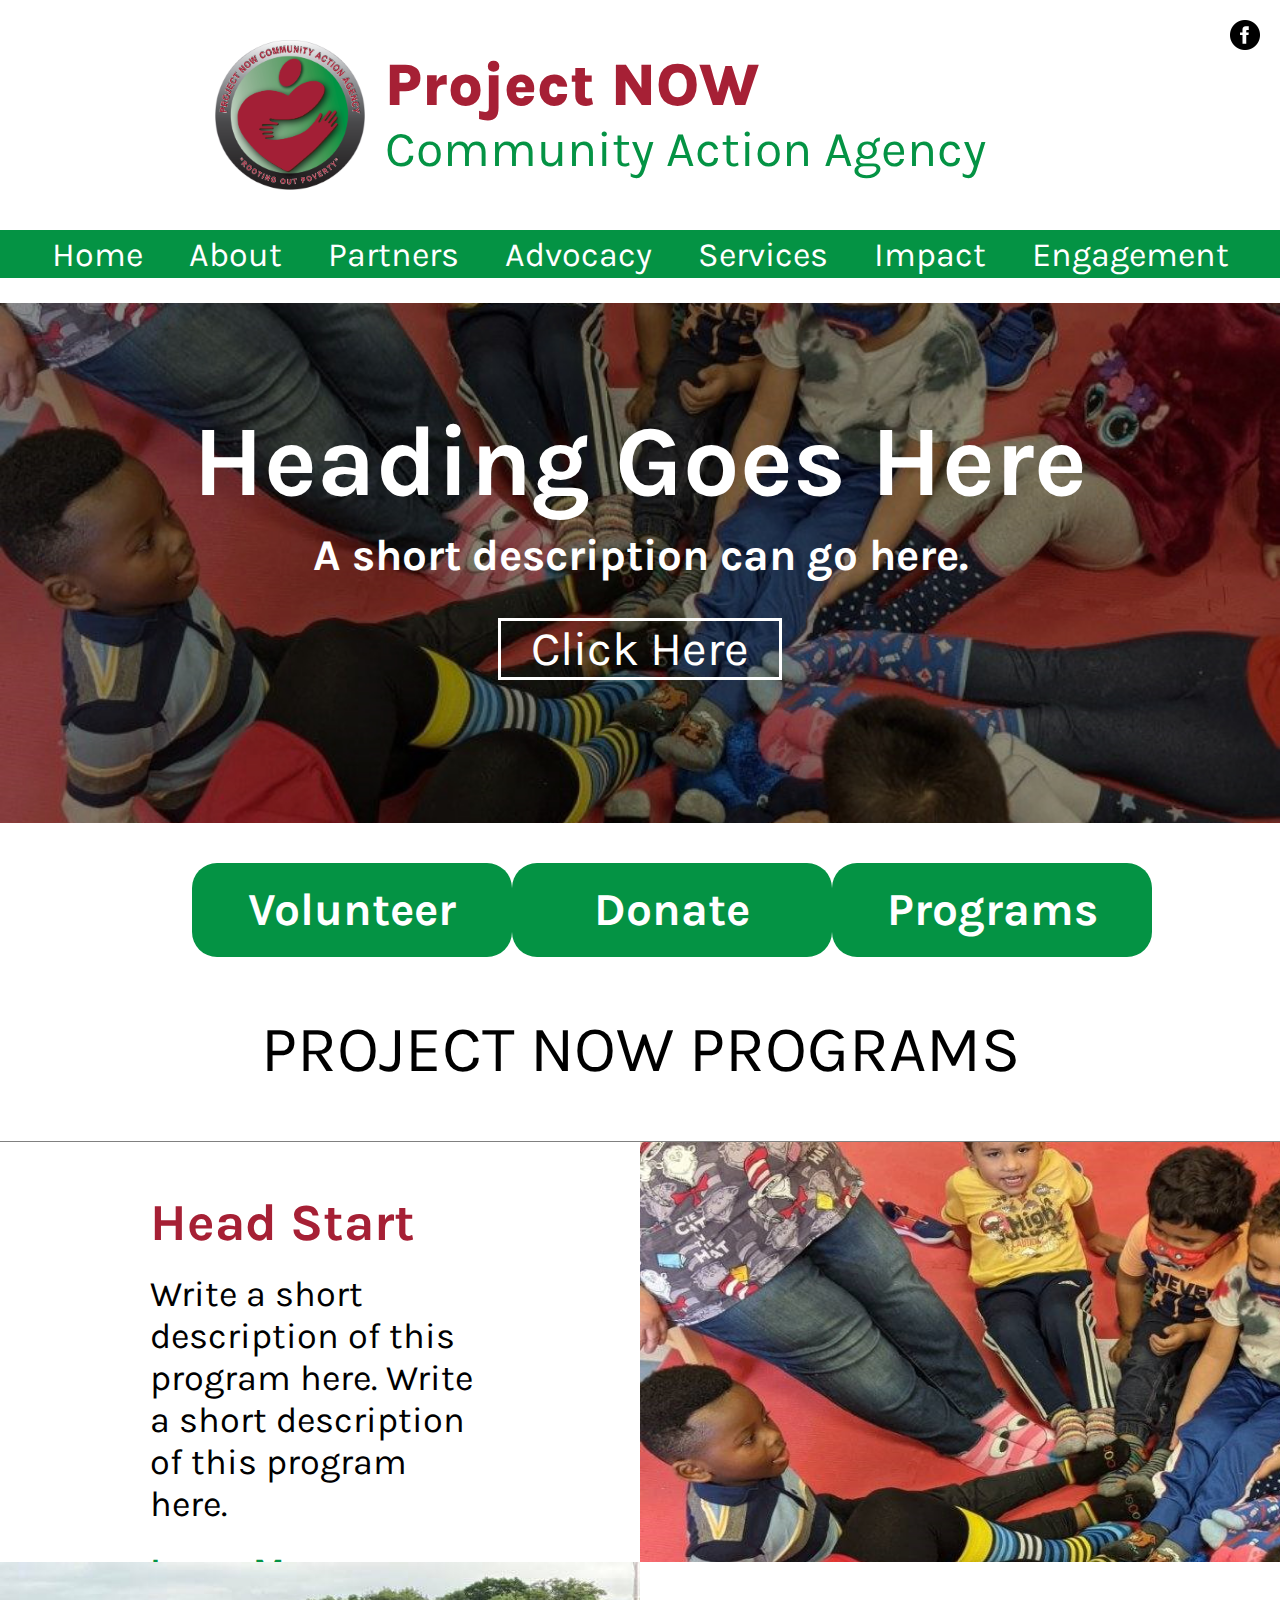
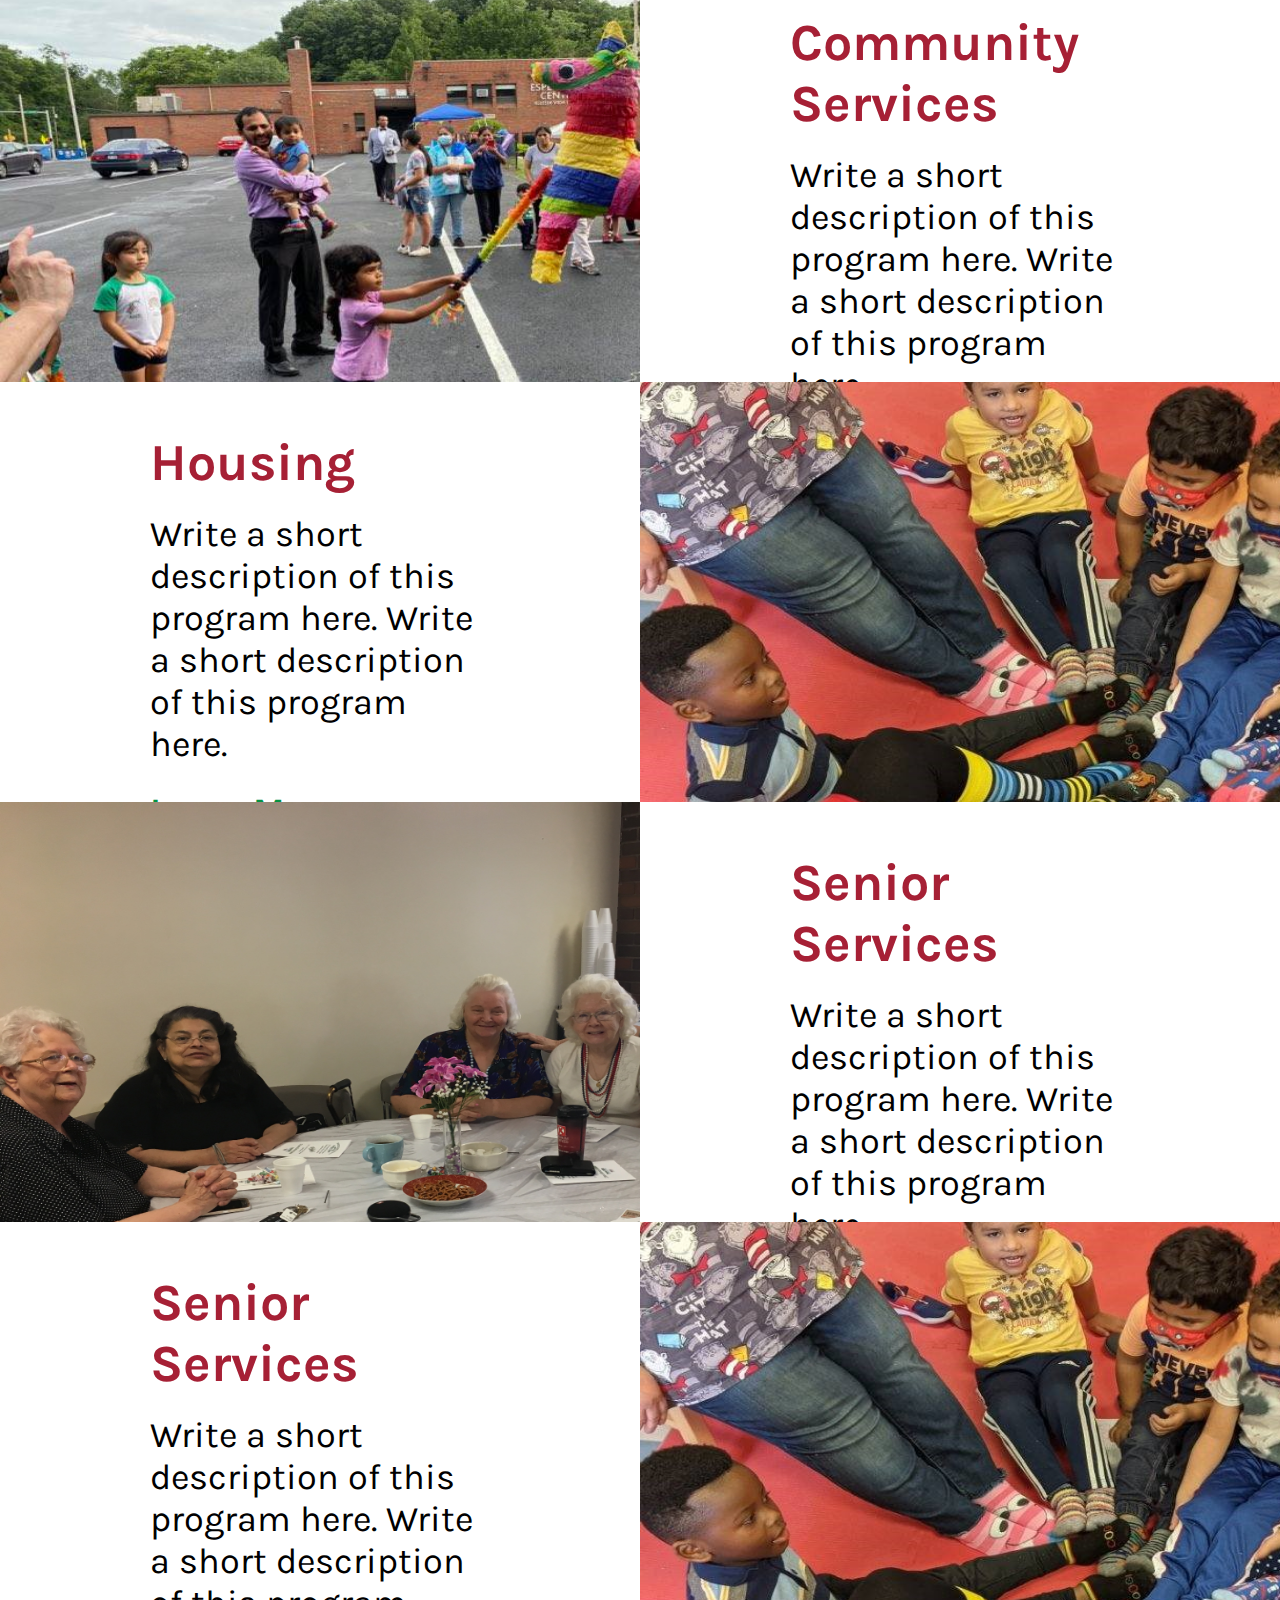
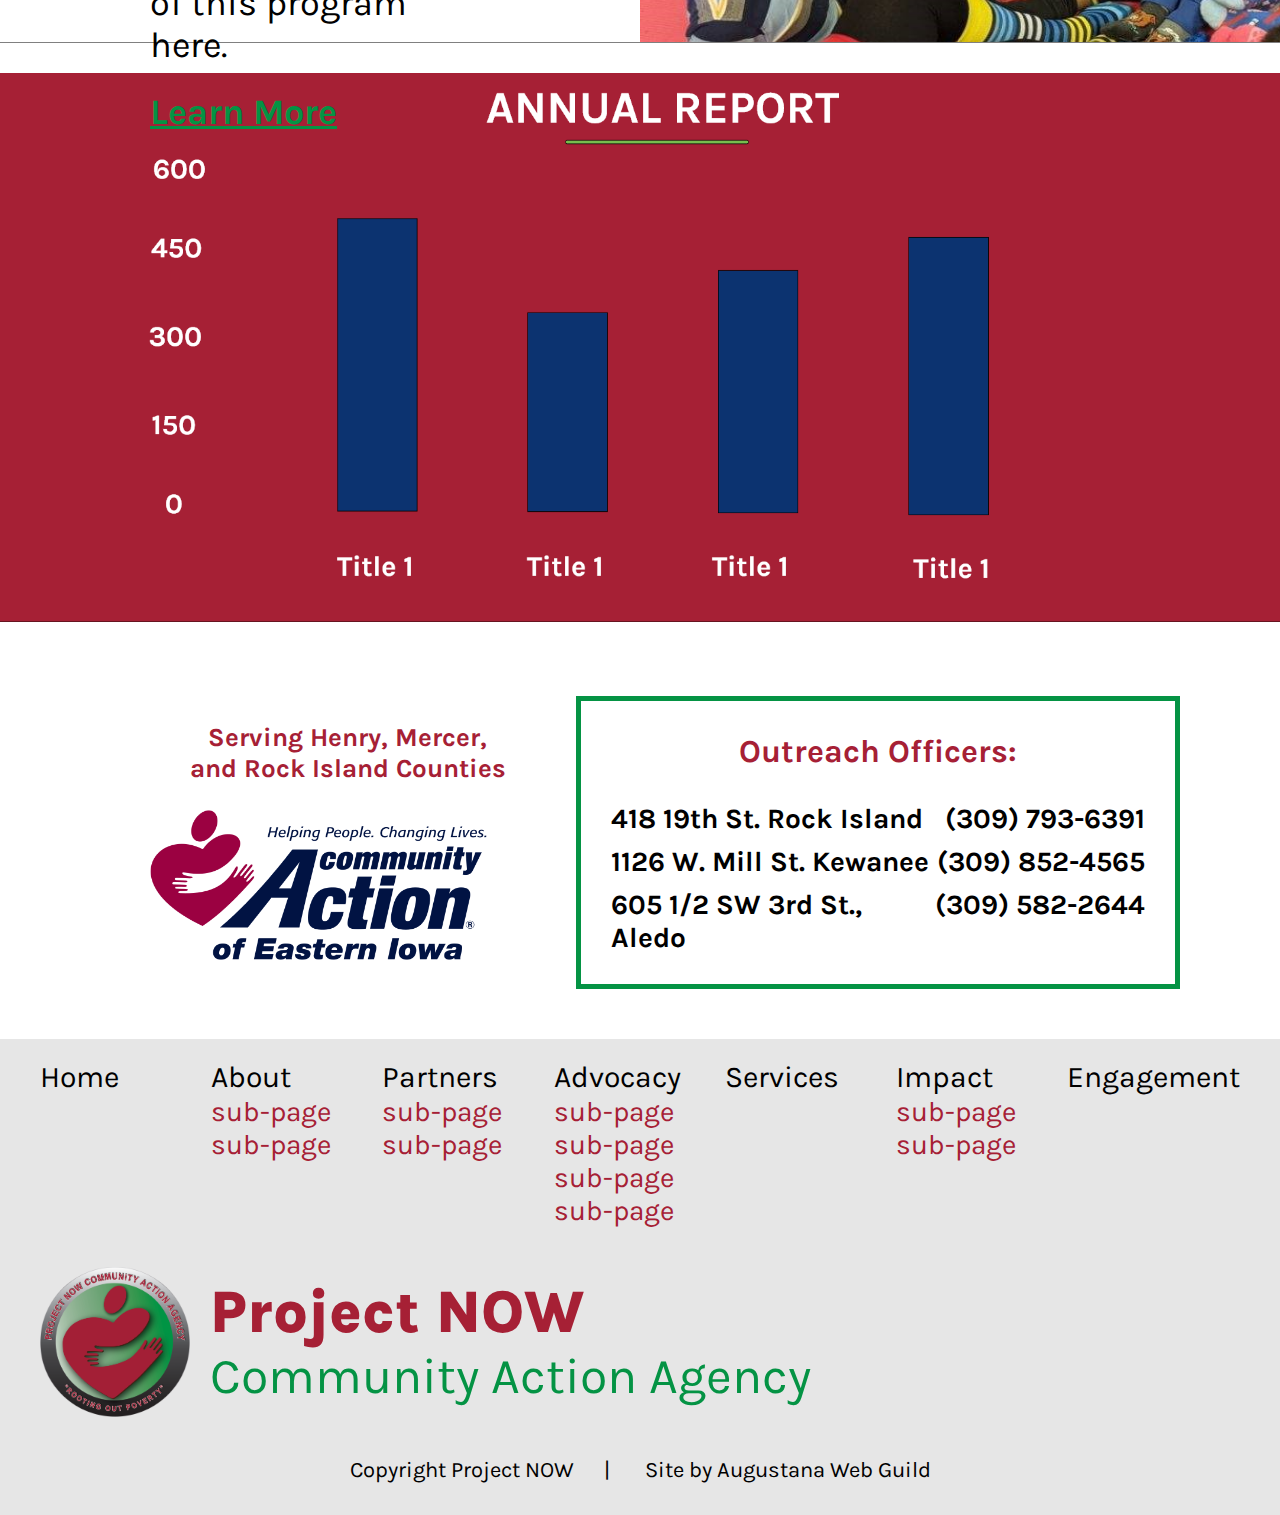
==== commit eac4cc2f: "." ====
--- a/index.html
+++ b/index.html
@@ -129,11 +129,11 @@
                     <p class="mid outreach">Outreach Officers:</p>
                     <div class="bot-right-cont">
                         <p>418 19th St. Rock Island</p>
-                        <p>(309) 793-6391</p>
+                        <p class="phone">(309) 793-6391</p>
                         <p>1126 W. Mill St. Kewanee</p>
-                        <p>(309) 852-4565</p>
+                        <p class="phone">(309) 852-4565</p>
                         <p>605 1/2 SW 3rd St., Aledo</p>
-                        <p>(309) 582-2644</p>
+                        <p class="phone">(309) 582-2644</p>
                     </div>
                 </div>
             </div>
--- a/css/style.css
+++ b/css/style.css
@@ -15,15 +15,15 @@
     max-width: 1920px;
     background-color: white;
     top: 0;
-    height: 250px;
+    height: 230px;
     display: flex;
     z-index: 7;
     margin-top: 0;
 }
 
 .logo {
-    margin-top: 50px;
-    margin-bottom: 50px;
+    margin-top: 40px;
+    margin-bottom: 40px;
     display: grid;
     grid-template-columns: 150px 620px;
     width: 800px;
@@ -85,7 +85,7 @@
 
 .nav a {
     padding-top: 0;
-    font-size: 36px;
+    font-size: 38px;
     text-align: center;
     text-decoration: none;
     color: white;
@@ -98,7 +98,7 @@
     background-image: url("../img/banner.jpg");
     background-position: center;
     background-size: cover;
-    height: 550px;
+    height: 520px;
     color: white;
 }
 
@@ -123,6 +123,7 @@
     border: white 3px solid;
     padding-left: 30px;
     padding-right: 30px;
+    text-align: center;
 }
 
 .banner-img a:hover {
@@ -255,7 +256,7 @@
 }
 
 .bot-right-cont p {
-    font-size: 36px;
+    font-size: 32px;
     font-weight: 700;
     margin-top: 0;
     margin-bottom: 10px;
@@ -300,4 +301,109 @@
     text-align: center;
     font-size: 22px;
     font-weight: 400;
+}
+
+@media only screen and (max-width: 1625px) {
+    .nav {
+        height: 48px;
+        padding-top: 5px;
+        margin-bottom: 25px;
+    }
+    .nav a {
+        font-size: 34px;
+        padding-right: 21px;
+        padding-left: 21px;
+    }
+    .bot-right-cont {
+        grid-template-columns: 3fr 2fr;
+    }
+    .phone {
+        text-align: right;
+    }
+}
+
+@media only screen and (max-width:1471px) {
+    .bot-right-cont p {
+        font-size: 28px;
+    }
+    .leftleft {
+        font-size: 26px;
+        padding-right: 120px;
+    }
+}
+
+@media only screen and (max-width: 1212px) {
+    .logo {
+        width: 700px;
+        margin-top: 30px;
+        margin-bottom: 30px;
+    }
+    header {
+        height: 210px;
+    }
+    .nav {
+        height: 44px;
+    }
+    .nav a {
+        font-size: 27px;
+    }
+    .banner-img {
+        height: 450px;
+    }
+    .banner-img h1 {
+        padding-top: 80px;
+        font-size: 95px;
+    }
+    .banner-img h2 {
+        font-size: 42px;
+    }
+    .banner-img a {
+        font-size: 46px;
+    }
+    .button-grid {
+        width: 90%;
+    }
+    .button-grid a {
+        width: 250px;
+        font-size: 42px;
+    }
+    .content h2 {
+        font-size: 58px;
+        margin-bottom: 24px;
+    }
+    .textSide h3 {
+        font-size: 42px;
+    }
+    .textSide {
+        padding-left: 100px;
+        padding-right: 100px;
+    }
+    .textSide p {
+        font-size: 32px;
+        margin-top: 5px;
+        margin-bottom: 10px;
+    }
+    .textSide a {
+        font-size: 32px;
+    }
+    .bot-left {
+        padding: 20px 20px;
+    }
+    .bot-right {
+        margin-right: 50px;
+    }
+    .bot-right-cont {
+        grid-template-columns: 3fr 2fr;
+    }
+    .bot-right-cont p {
+        font-size: 25px;
+        margin-bottom: 15px;
+    }
+    .foot-logo {
+        margin-left: auto !important;
+        margin-right: auto !important;
+    }
+    .creds p {
+        margin-bottom: 0;
+    }
 }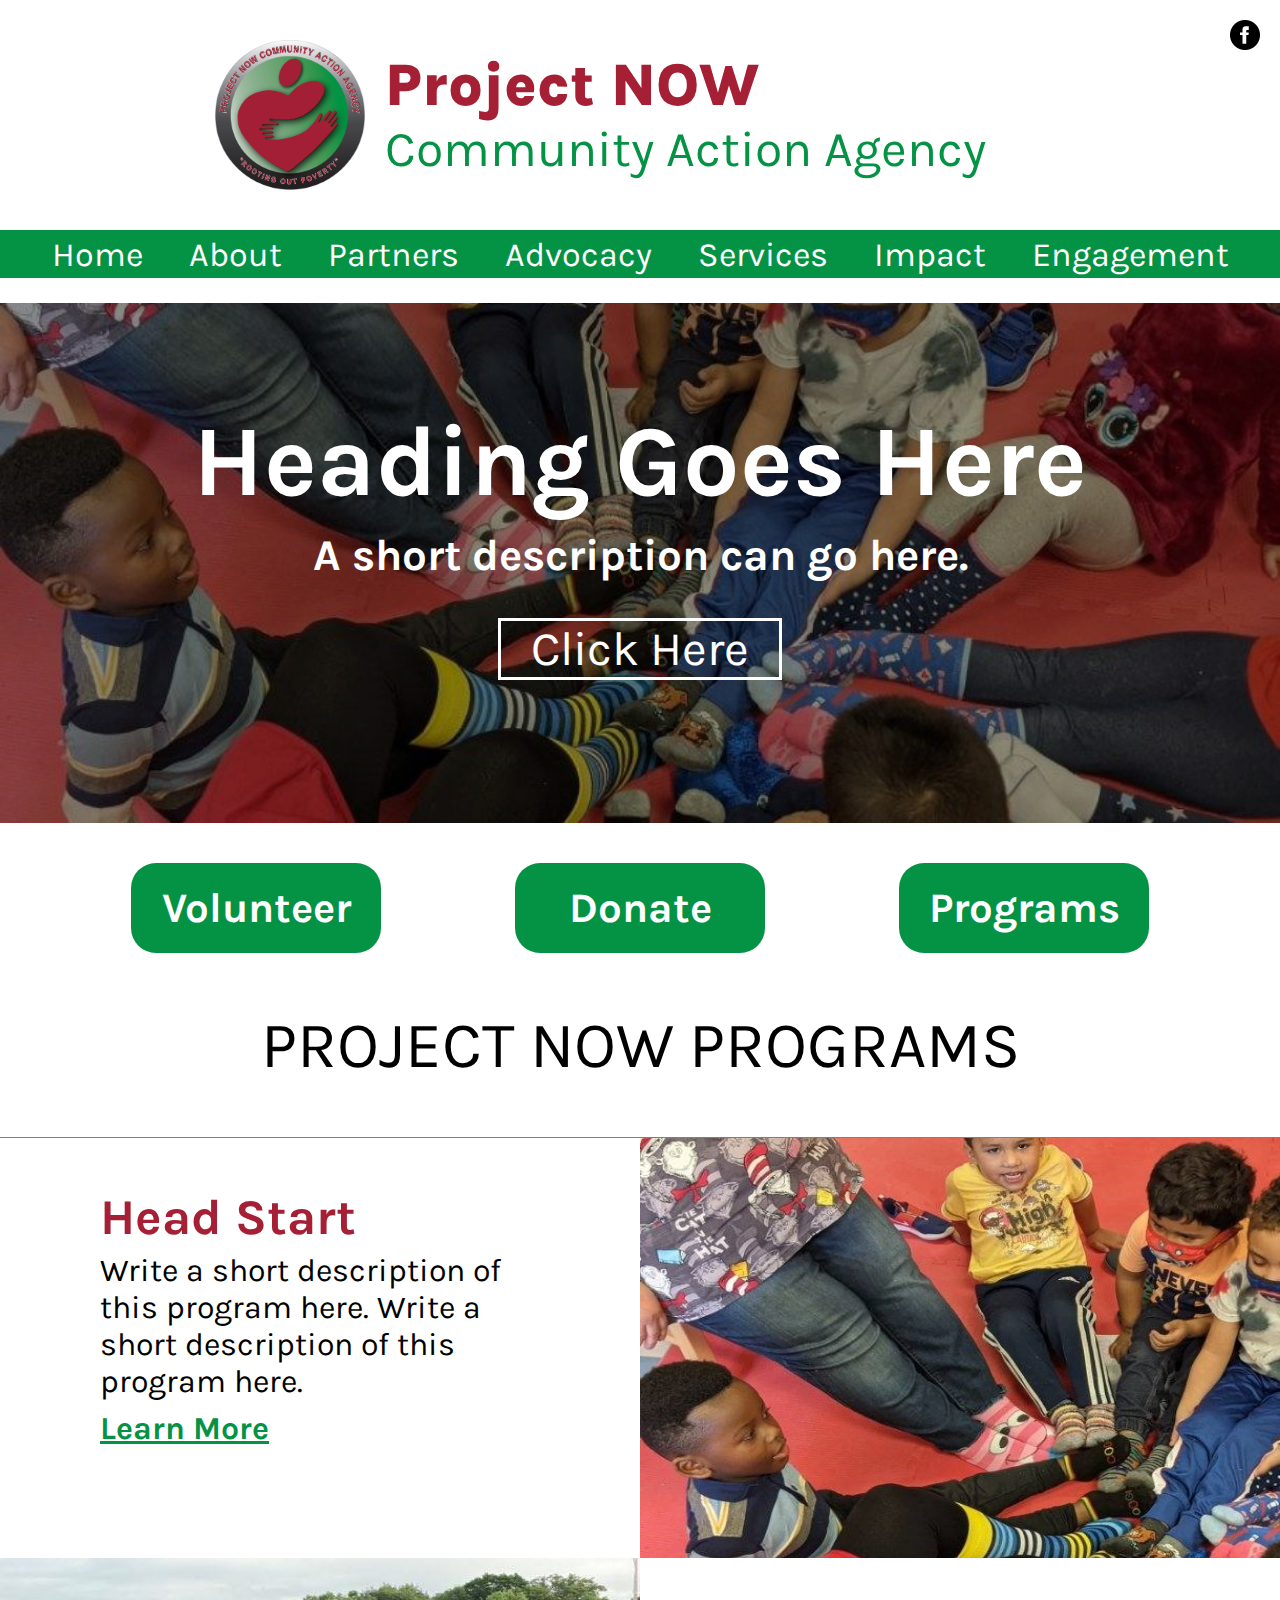
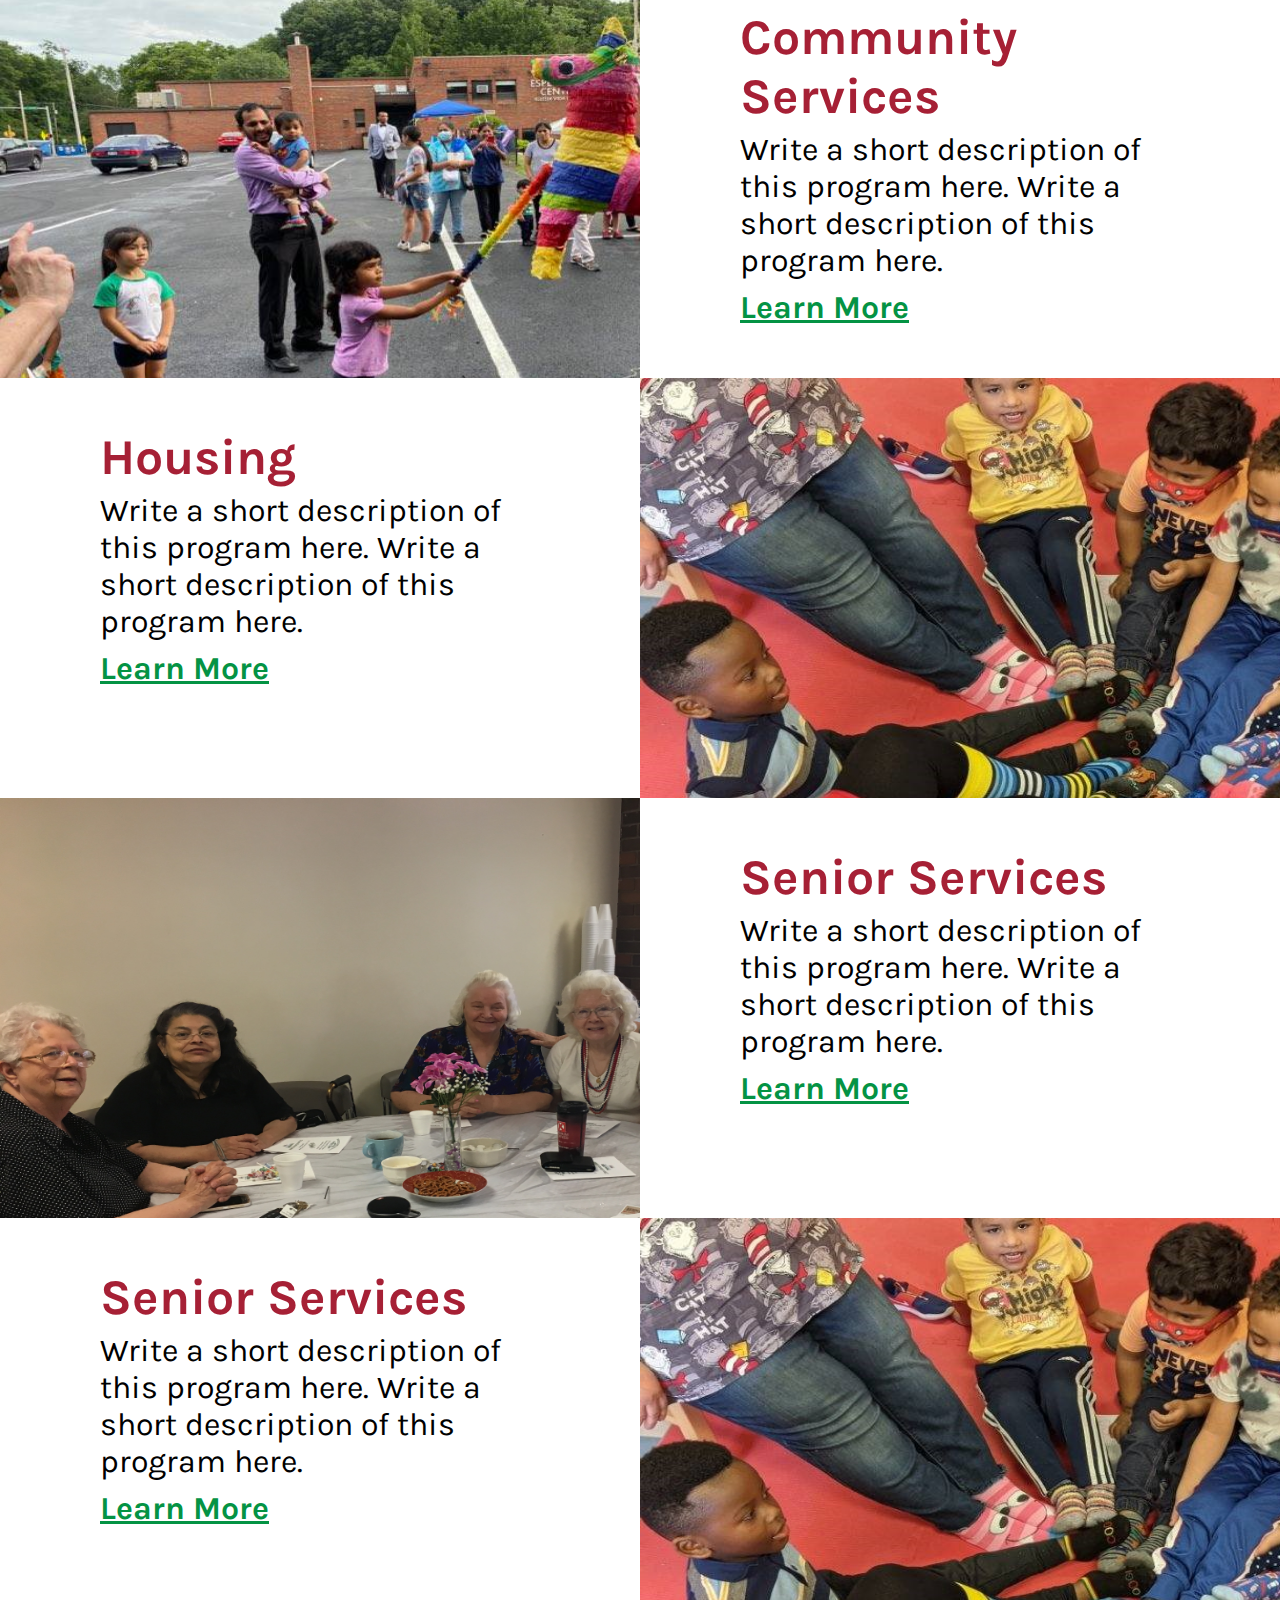
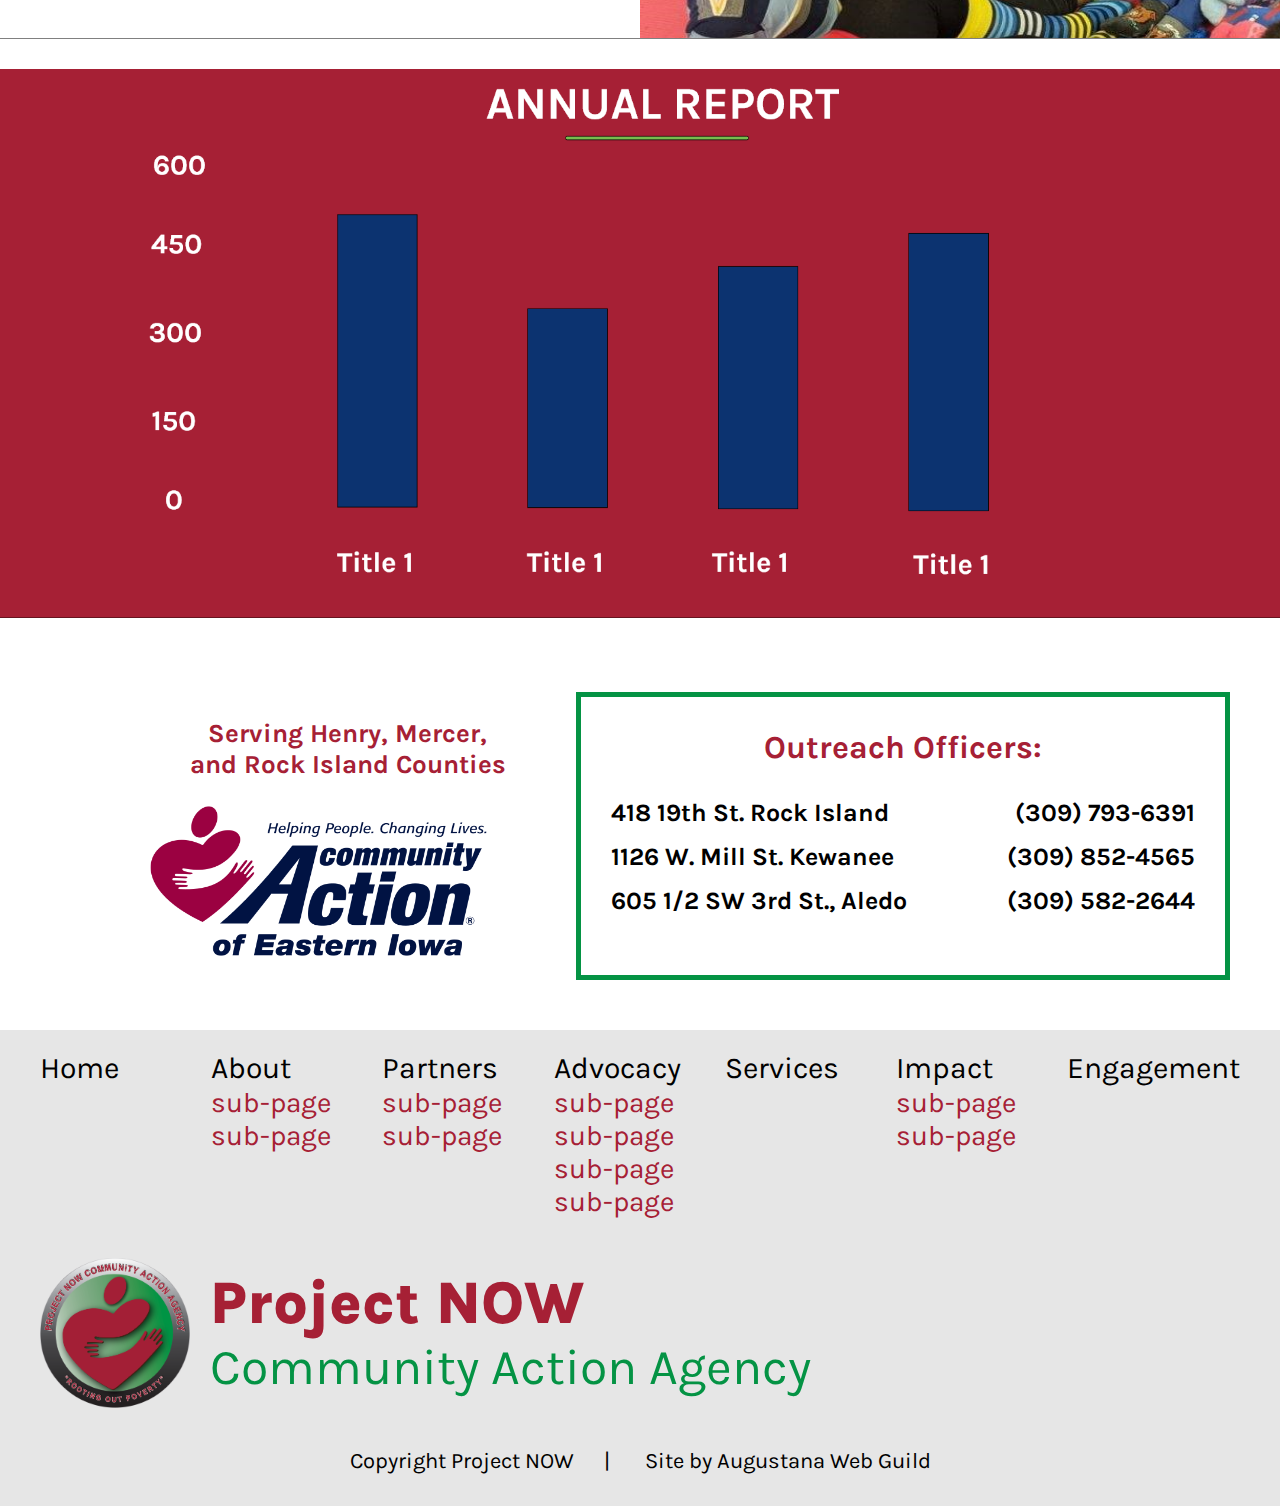
==== commit 8a7216ea: "." ====
--- a/index.html
+++ b/index.html
@@ -7,6 +7,7 @@
     <meta name="viewport" content="width=device-width, initial-scale=1.0">
     <link rel="preconnect" href="https://fonts.googleapis.com">
     <link rel="preconnect" href="https://fonts.gstatic.com" crossorigin>
+    <link rel="stylesheet" href="https://cdnjs.cloudflare.com/ajax/libs/font-awesome/4.7.0/css/font-awesome.min.css">
     <link href="https://fonts.googleapis.com/css2?family=Karla:wght@200;300;400;500;600;700;800&display=swap" rel="stylesheet">
 
 </head>
@@ -82,13 +83,16 @@
                 <div class="pictureSide">
                     <img src="img/pic1.jpg" alt="Kids sitting down with all their legs together in a circle">
                 </div>
-                <div class="pictureSide">
+                <div class="pictureSide hideMob">
                     <img src="img/pinata.jpg" alt="Kids breaking a pinata">
                 </div>
                 <div class="textSide">
                     <h3>Community Services</h3>
                     <p>Write a short description of this program here. Write a short description of this program here.</p>
                     <a href="#learn1">Learn More</a>
+                </div>
+                <div class="pictureSide mobOnly">
+                    <img src="img/pinata.jpg" alt="Kids breaking a pinata">
                 </div>
                 <div class="textSide">
                     <h3>Housing</h3>
@@ -98,13 +102,16 @@
                 <div class="pictureSide">
                     <img src="img/pic1.jpg" alt="Kids sitting down with all their legs together in a circle">
                 </div>
-                <div class="pictureSide">
+                <div class="pictureSide hideMob">
                     <img src="img/senior1.JPG" alt="Kids sitting down with all their legs together in a circle">
                 </div>
                 <div class="textSide">
                     <h3>Senior Services</h3>
                     <p>Write a short description of this program here. Write a short description of this program here.</p>
                     <a href="#learn1">Learn More</a>
+                </div>
+                <div class="pictureSide mobOnly">
+                    <img src="img/senior1.JPG" alt="Kids sitting down with all their legs together in a circle">
                 </div>
                 <div class="textSide">
                     <h3>Senior Services</h3>
@@ -142,35 +149,35 @@
         <footer>
             <div class="footNav">
                 <div class="home">
-                    <a href="index.html" class="footTitle" style="color: black; text-decoration: none;"><span class="mobOnly">&gt </span>Home</a>
+                    <a href="index.html" class="footTitle" style="color: black; text-decoration: none;">Home</a>
                 </div>
                 <div class="about">
-                    <a href="#about" class="footTitle" style="color: black; text-decoration: none;"><span class="mobOnly">&gt </span>About</a><br class="hideMob">
+                    <a href="#about" class="footTitle" style="color: black; text-decoration: none;">About</a><br class="hideMob">
                     <a href="#sub-page" class="footContent hideMob" style="color: #A62035; text-decoration: none;">sub-page</a><br class="hideMob">
                     <a href="#sub-page" class="footContent hideMob" style="color: #A62035; text-decoration: none;">sub-page</a><br class="hideMob">
                 </div>
                 <div class="partners">
-                    <a href="#partners" class="footTitle" style="color: black; text-decoration: none;"><span class="mobOnly">&gt </span>Partners</a><br class="hideMob">
+                    <a href="#partners" class="footTitle" style="color: black; text-decoration: none;">Partners</a><br class="hideMob">
                     <a href="#sub-page" class="footContent hideMob" style="color: #A62035; text-decoration: none;">sub-page</a><br class="hideMob">
                     <a href="#sub-page" class="footContent hideMob" style="color: #A62035; text-decoration: none;">sub-page</a><br class="hideMob">
                 </div>
                 <div class="advocacy">
-                    <a href="#advocacy" class="footTitle" style="color: black; text-decoration: none;"><span class="mobOnly">&gt </span>Advocacy</a><br class="hideMob">
+                    <a href="#advocacy" class="footTitle" style="color: black; text-decoration: none;">Advocacy</a><br class="hideMob">
                     <a href="#sub-page" class="footContent hideMob" style="color: #A62035; text-decoration: none;">sub-page</a><br class="hideMob">
                     <a href="#sub-page" class="footContent hideMob" style="color: #A62035; text-decoration: none;">sub-page</a><br class="hideMob">
                     <a href="#sub-page" class="footContent hideMob" style="color: #A62035; text-decoration: none;">sub-page</a><br class="hideMob">
                     <a href="#sub-page" class="footContent hideMob" style="color: #A62035; text-decoration: none;">sub-page</a><br class="hideMob">
                 </div>
                 <div class="services">
-                    <a href="#services" class="footTitle" style="color: black; text-decoration: none;"><span class="mobOnly">&gt </span>Services</a>
+                    <a href="#services" class="footTitle" style="color: black; text-decoration: none;">Services</a>
                 </div>
                 <div class="impact">
-                    <a href="#impact" class="footTitle" style="color: black; text-decoration: none;"><span class="mobOnly">&gt </span>Impact</a><br class="hideMob">
+                    <a href="#impact" class="footTitle" style="color: black; text-decoration: none;">Impact</a><br class="hideMob">
                     <a href="#sub-page" class="footContent hideMob" style="color: #A62035; text-decoration: none;">sub-page</a><br class="hideMob">
                     <a href="#sub-page" class="footContent hideMob" style="color: #A62035; text-decoration: none;">sub-page</a><br class="hideMob">
                 </div>
                 <div class="engagement">
-                    <a href="#engagement" class="footTitle" style="color: black; text-decoration: none;"><span class="mobOnly">&gt </span>Engagement</a>
+                    <a href="#engagement" class="footTitle" style="color: black; text-decoration: none;">Engagement</a>
                 </div>
 
             </div>
@@ -187,5 +194,15 @@
         </footer>
     </main>
 </body>
+<script>
+    function myFunction() {
+        var x = document.getElementById("myLinks");
+        if (x.style.display === "block") {
+            x.style.display = "none";
+        } else {
+            x.style.display = "block";
+        }
+    }
+</script>
 
 </html>--- a/css/style.css
+++ b/css/style.css
@@ -320,6 +320,18 @@
     .phone {
         text-align: right;
     }
+    .textSide h3 {
+        font-size: 50px;
+    }
+    .textSide p {
+        font-size: 32px;
+    }
+    .textSide a {
+        font-size: 32px;
+    }
+    .button-grid {
+        width: 80%;
+    }
 }
 
 @media only screen and (max-width:1471px) {
@@ -329,6 +341,38 @@
     .leftleft {
         font-size: 26px;
         padding-right: 120px;
+    }
+}
+
+@media only screen and (max-width: 1324px) {
+    .textSide {
+        padding-left: 100px;
+        padding-right: 100px;
+    }
+    .textSide p {
+        font-size: 32px;
+        margin-top: 5px;
+        margin-bottom: 10px;
+    }
+    .textSide a {
+        font-size: 32px;
+    }
+    .bot-right {
+        margin-right: 50px;
+    }
+    .bot-right-cont {
+        grid-template-columns: 3fr 2fr;
+    }
+    .bot-right-cont p {
+        font-size: 25px;
+        margin-bottom: 15px;
+    }
+    .button-grid {
+        width: 90%;
+    }
+    .button-grid a {
+        width: 250px;
+        font-size: 42px;
     }
 }
 
@@ -360,13 +404,6 @@
     .banner-img a {
         font-size: 46px;
     }
-    .button-grid {
-        width: 90%;
-    }
-    .button-grid a {
-        width: 250px;
-        font-size: 42px;
-    }
     .content h2 {
         font-size: 58px;
         margin-bottom: 24px;
@@ -374,30 +411,8 @@
     .textSide h3 {
         font-size: 42px;
     }
-    .textSide {
-        padding-left: 100px;
-        padding-right: 100px;
-    }
-    .textSide p {
-        font-size: 32px;
-        margin-top: 5px;
-        margin-bottom: 10px;
-    }
-    .textSide a {
-        font-size: 32px;
-    }
     .bot-left {
         padding: 20px 20px;
-    }
-    .bot-right {
-        margin-right: 50px;
-    }
-    .bot-right-cont {
-        grid-template-columns: 3fr 2fr;
-    }
-    .bot-right-cont p {
-        font-size: 25px;
-        margin-bottom: 15px;
     }
     .foot-logo {
         margin-left: auto !important;
@@ -406,4 +421,183 @@
     .creds p {
         margin-bottom: 0;
     }
+    .footTitle {
+        font-size: 26px;
+    }
+    .footContent {
+        font-size: 26px;
+    }
+}
+
+@media only screen and (max-width: 1118px) {
+    .bot-right {
+        margin-right: 40px;
+    }
+    .bot-right-cont p {
+        font-size: 23px;
+        margin-bottom: 14px;
+    }
+}
+
+@media only screen and (max-width: 1031px) {
+    .nav {
+        height: 43px;
+    }
+    .nav a {
+        font-size: 24px;
+        padding-left: 18px;
+        padding-right: 18px;
+    }
+    .bot-right-cont {
+        grid-template-columns: 1fr;
+    }
+    .content-grid {
+        grid-template-rows: 450px 450px 450px 450px 450px;
+    }
+    .footTitle {
+        font-size: 23px;
+    }
+    .footContent {
+        font-size: 23px;
+    }
+}
+
+@media only screen and (max-width: 1004px) {
+    .textSide h3 {
+        font-size: 38px;
+    }
+    .textSide p {
+        font-size: 28px;
+    }
+    .textSide a {
+        font-size: 28px;
+    }
+    .footTitle {
+        font-size: 22px;
+    }
+    .footContent {
+        font-size: 21px;
+    }
+}
+
+@media only screen and (max-width: 908px) {
+    .nav {
+        display: none;
+    }
+    .topnav {
+        display: block;
+    }
+    .topnav #myLinks {
+        display: none;
+    }
+    /* Style navigation menu links */
+    .topnav a {
+        color: black;
+        background-color: white;
+        padding: 25px 16px 0;
+        font-family: 'Karla', sans-serif;
+        font-size: 18px;
+        display: block;
+        text-decoration: none;
+        text-align: center;
+        height: 80px;
+        z-index: 9;
+        /* padding-top: 20px; */
+    }
+    /* Style the hamburger menu */
+    .topnav a.icon {
+        background-color: #049344;
+        color: white;
+        display: flex;
+        margin: auto;
+        height: 60px;
+        padding-top: 20px;
+        font-size: 23px;
+    }
+    /* .topnav a.icon:hover {
+        background-color: rgb(238, 238, 238);
+    } */
+    /* .topnav a:hover {
+        background-color: rgb(238, 238, 238);
+    } */
+    .active {
+        background-color: #04AA6D;
+        color: white;
+    }
+    .banner-img h1 {
+        font-size: 80px;
+    }
+    .banner-img h2 {
+        font-size: 36px;
+    }
+    .banner-img a {
+        font-size: 36px;
+    }
+    .banner-img {
+        height: 400px;
+    }
+    .button-grid a {
+        width: 200px;
+        font-size: 32px;
+    }
+    .content h2 {
+        font-size: 55px;
+    }
+    .content-grid {
+        grid-template-columns: 1fr;
+        grid-template-rows: 230px 400px 230px 400px 230px 400px 230px 400px 230px 400px;
+    }
+    .pictureSide {
+        width: 90%;
+        margin-left: auto;
+        margin-bottom: 30px;
+        margin-right: auto;
+    }
+    .textSide {
+        padding-top: 20px;
+    }
+    .hideMob {
+        display: none;
+    }
+    .mobOnly {
+        display: block;
+    }
+    .foot-logo {
+        margin-left: 0px !important;
+        margin-right: 0 !important;
+        grid-gap: 5px;
+    }
+    .logo {
+        grid-gap: 0;
+        width: 70%;
+    }
+    .title {
+        font-size: 40px;
+    }
+    .subT {
+        font-size: 32px;
+    }
+    .logo img {
+        height: 120px;
+        width: 120px;
+    }
+    .bot-content-grid {
+        grid-template-columns: 1fr;
+    }
+    .leftleft {
+        padding-right: 0;
+        width: 100%;
+    }
+    .bot-right {
+        margin-left: 40px;
+    }
+    .bot-right-cont {
+        grid-template-columns: 3fr 2fr;
+    }
+    .logoName {
+        width: 400px;
+    }
+    header {
+        height: 170px;
+    }
 }